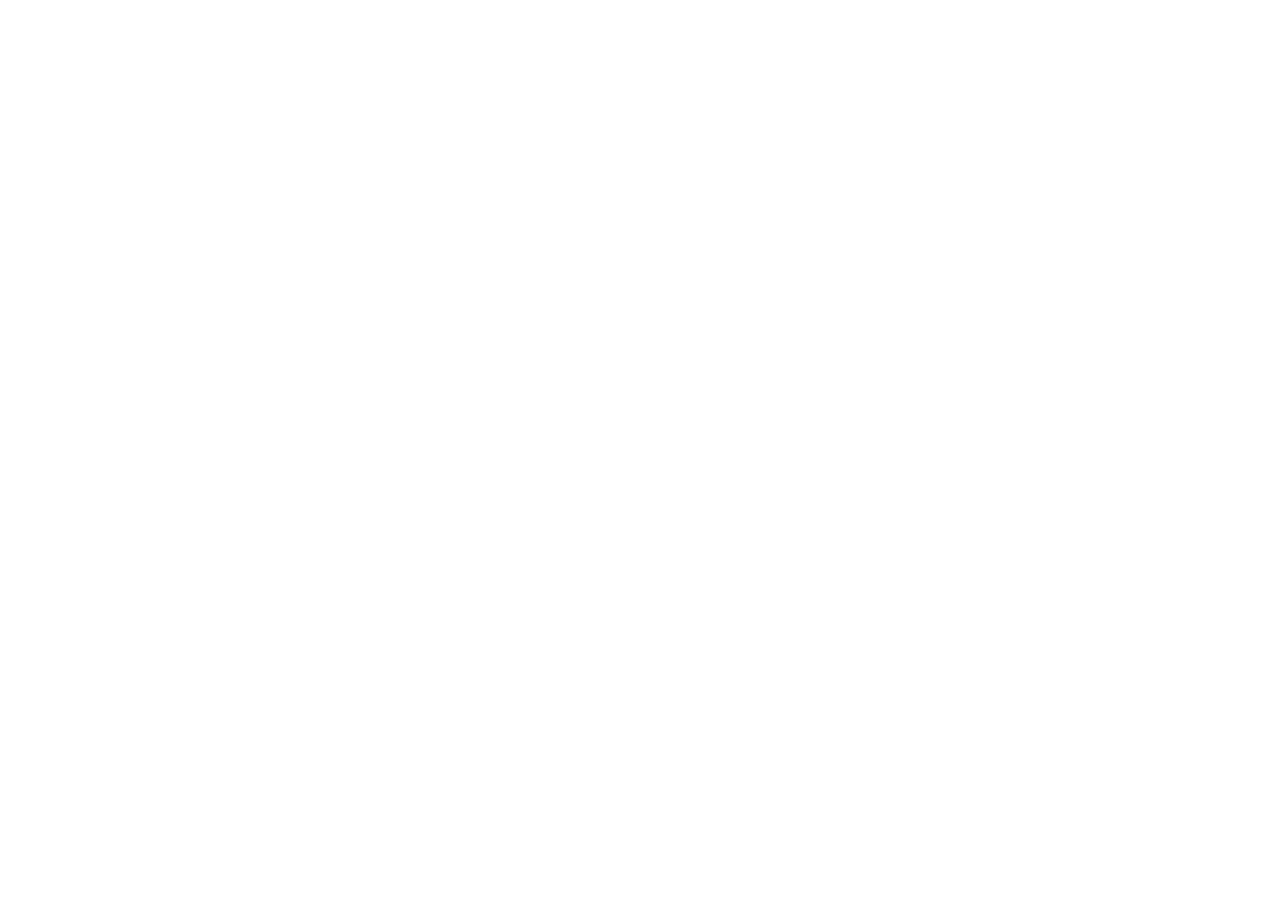
==== index.html @ dfcfc95d "Novo Projeto" ====
<!DOCTYPE html>
<html lang="en">
<head>
    <meta charset="UTF-8">
    <meta name="viewport" content="width=device-width, initial-scale=1.0">
    <title>LIVING AROUND</title>
</head>
<body>
    
</body>
</html>
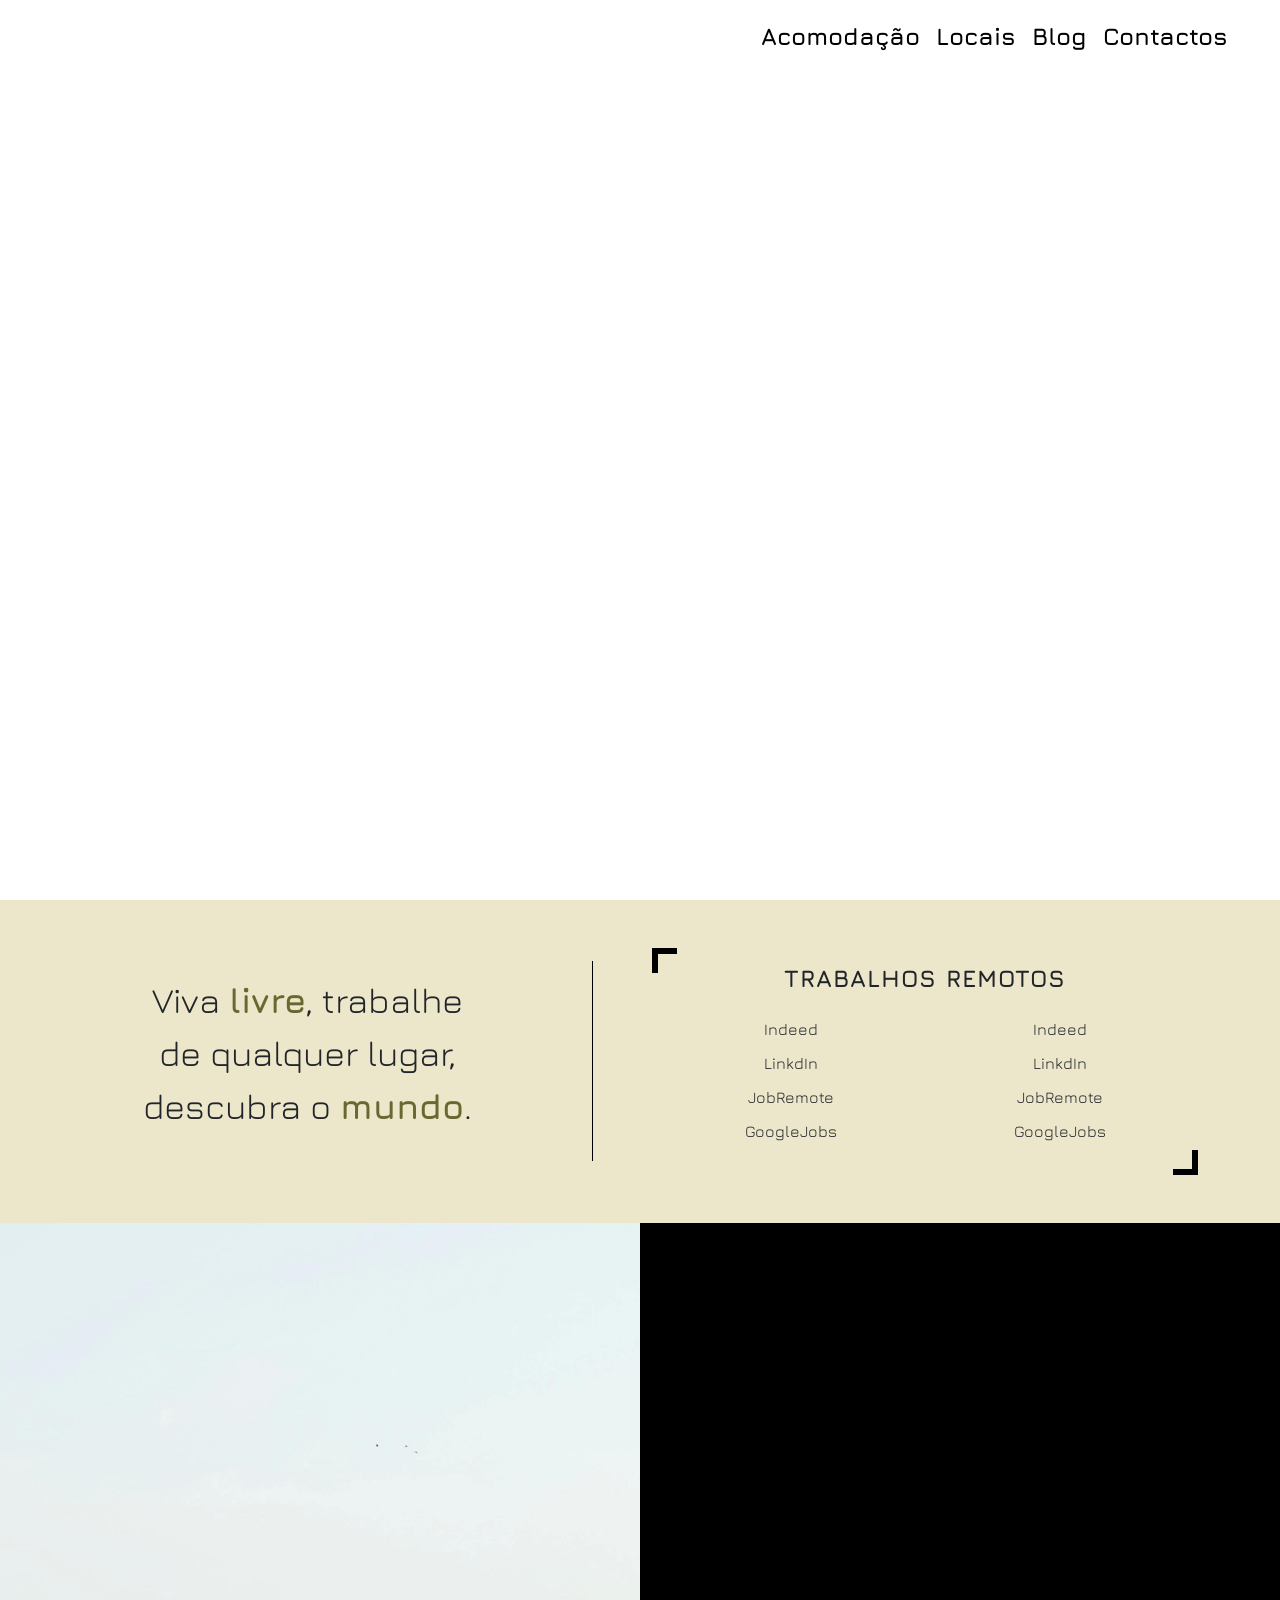
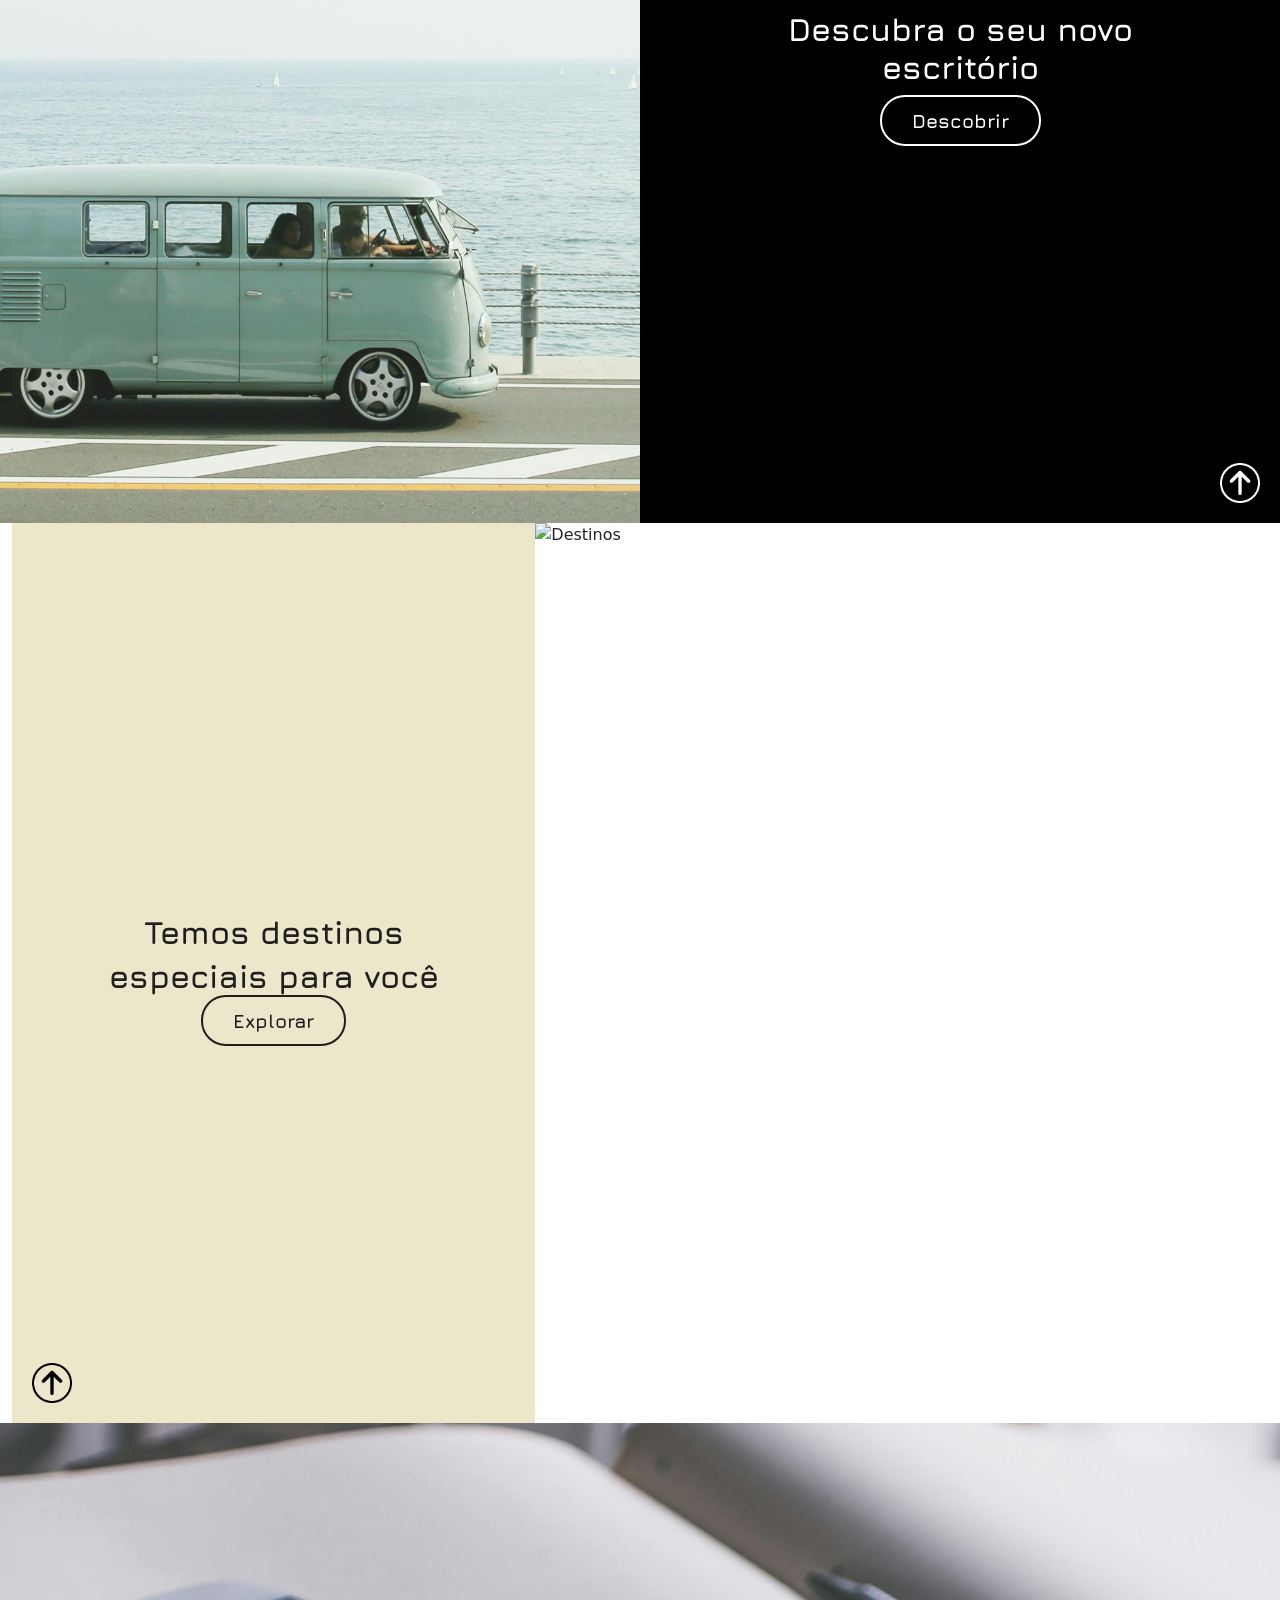
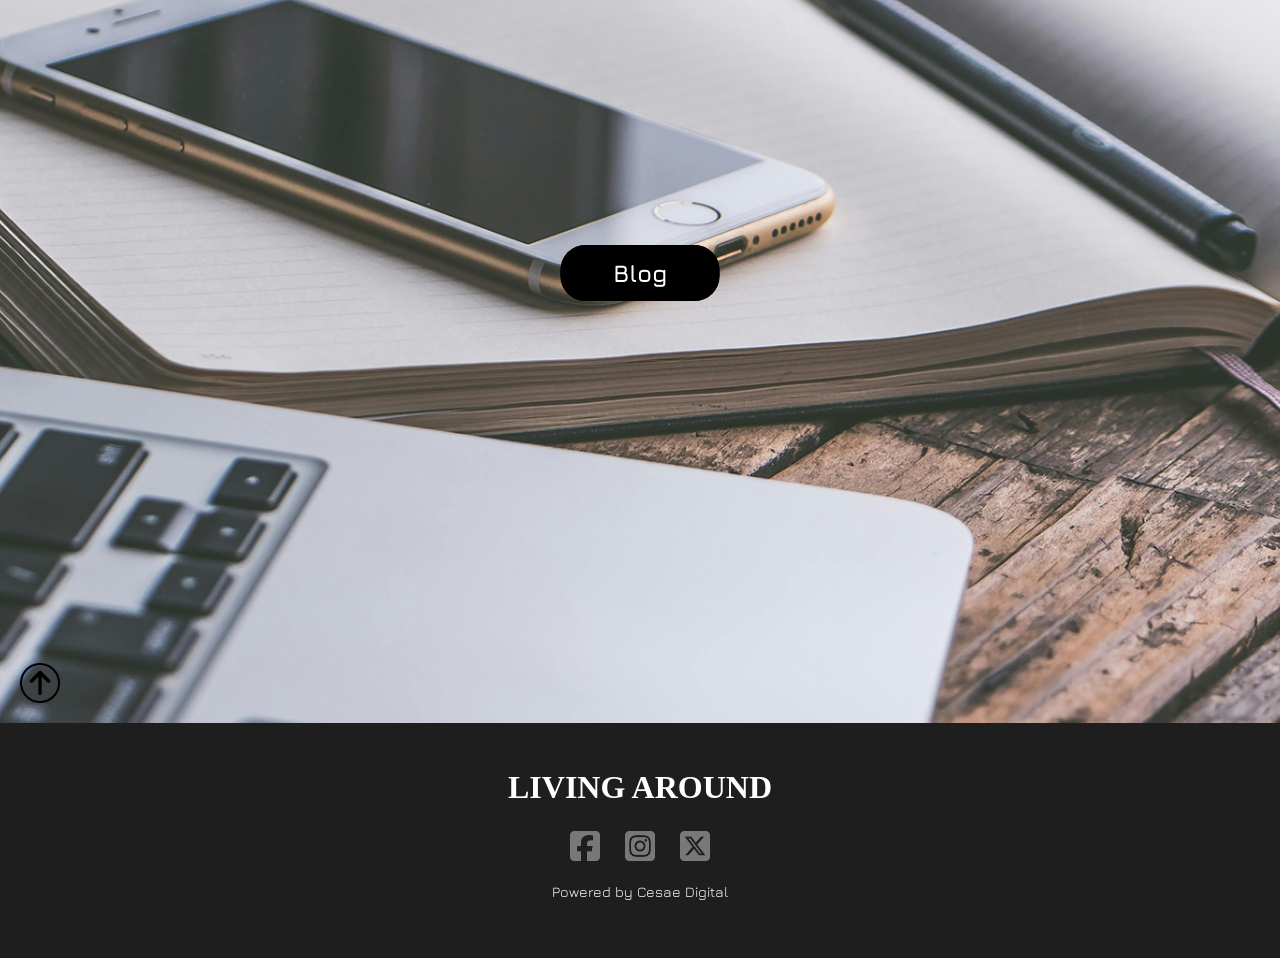
==== commit 5d9edd07: "update" ====
--- a/index.html
+++ b/index.html
@@ -1,11 +1,199 @@
 <!DOCTYPE html>
-<html lang="en">
+<html lang="pt">
 <head>
-    <meta charset="UTF-8">
-    <meta name="viewport" content="width=device-width, initial-scale=1.0">
-    <title>LIVING AROUND</title>
+  <meta charset="UTF-8">
+  <meta name="viewport" content="width=device-width, initial-scale=1">
+  <title>LIVING AROUND</title>
+
+  <!-- Bootstrap -->
+  <link href="https://cdn.jsdelivr.net/npm/bootstrap@5.3.0/dist/css/bootstrap.min.css" rel="stylesheet">
+
+  <!-- Google Fonts -->
+  <link href="https://fonts.googleapis.com/css2?family=Jura:wght@300;400;700&display=swap" rel="stylesheet">
+
+  <!-- CSS personalizado -->
+  <link rel="stylesheet" href="css/styles.css">
 </head>
 <body>
-    
+    <body id="topo"></body>
+    <header class="main-header">
+        <div class="banner">
+          <!-- Navbar no canto superior direito -->
+          <nav class="navbar navbar-expand-lg navbar-light">
+            <div class="container-fluid">
+              <a class="navbar-brand" href="#"></a>
+              <button class="navbar-toggler" type="button" data-bs-toggle="collapse" data-bs-target="#navbarNav">
+                <span class="navbar-toggler-icon"></span>
+              </button>
+              <div class="collapse navbar-collapse justify-content-end" id="navbarNav">
+                <ul class="navbar-nav">
+                  <li class="nav-item"><a class="nav-link" href="#">Acomodação</a></li>
+                  <li class="nav-item"><a class="nav-link" href="#">Locais</a></li>
+                  <li class="nav-item"><a class="nav-link" href="#">Blog</a></li>
+                  <li class="nav-item"><a class="nav-link" href="#">Contactos</a></li>
+                </ul>
+              </div>
+            </div>
+          </nav>
+      
+            <!-- Título central -->
+            <div class="conteudo-banner">
+                <h1>LIVING AROUND</h1>
+            </div>
+        </div>
+    </header>
+
+    <!-- Trabalhos Remotos -->
+
+    <section class="secao-trabalhos py-5">
+        <div class="container">
+          <div class="row align-items-center justify-content-center">
+      
+            <!-- Lado esquerdo -->
+            <div class="col-lg-5 mb-4 mb-lg-0 text-center mx-auto">
+              <p class="texto-esquerda">
+                Viva <span class="destaque">livre</span>, trabalhe<br>
+                de qualquer lugar,<br>
+                descubra o <span class="destaque">mundo</span>.
+              </p>
+      
+              <!-- Linha horizontal visível apenas em mobile -->
+              <div class="linha-horizontal d-lg-none"></div>
+            </div>
+      
+            <!-- Linha vertical (só em desktop) -->
+            <div class="col-lg-1 d-none d-lg-flex justify-content-center">
+              <div class="linha-vertical"></div>
+            </div>
+      
+            <!-- Lado direito: conteúdo -->
+            <div class="col-lg-6">
+              <div class="bloco-trabalhos position-relative p-3">
+                <div class="canto-topo-esquerdo"></div>
+                <div class="canto-inferior-direito"></div>
+      
+                <h2 class="titulo-direita text-center mb-4">TRABALHOS REMOTOS</h2>
+      
+                <div class="row">
+                  <div class="col-6">
+                    <ul class="lista-trabalhos list-unstyled text-center">
+                      <li>Indeed</li>
+                      <li>LinkdIn</li>
+                      <li>JobRemote</li>
+                      <li>GoogleJobs</li>
+                    </ul>
+                  </div>
+                  <div class="col-6">
+                    <ul class="lista-trabalhos list-unstyled text-center">
+                      <li>Indeed</li>
+                      <li>LinkdIn</li>
+                      <li>JobRemote</li>
+                      <li>GoogleJobs</li>
+                    </ul>
+                  </div>
+                </div>
+              </div>
+            </div>
+      
+          </div>
+        </div>
+    </section>
+
+    <!--  NOVO ESCRITÓRIO -->
+    <section class="secao-escritorio">
+        <div class="container-fluid px-0">
+          <div class="row g-0 d-flex flex-column-reverse flex-lg-row">
+            <!-- Imagem -->
+            <div class="col-12 col-lg-6 p-0">
+              <div class="escritorio-img">
+                <img src="imagens/combi-azul-praia.png" alt="Combi Azul" class="img-fluid">
+              </div>
+            </div>
+      
+            <!-- Conteúdo -->
+            <div class="col-12 col-lg-6 p-0 position-relative">
+              <div class="escritorio-conteudo text-white text-center">
+                <div>
+                  <h2 class="titulo-escritorio">Descubra o seu novo<br>escritório</h2>
+                  <a href="#topo" class="btn-descobrir mt-3">Descobrir</a>
+                </div>
+              </div>
+      
+              <!-- Seta no canto inferior direito -->
+              <a href="#topo" class="seta-topo" aria-label="Voltar ao topo">
+                <img src="imagens/Arrow-Up-White.png" alt="Seta voltar ao topo">
+              </a>
+            </div>
+          </div>
+        </div>
+    </section>
+  
+  <!-- DESTINOS ESPECIAIS -->
+  <section class="secao-destinos-invertida">
+    <div class="container-fluid">
+      <!-- Força o comportamento em mobile -->
+      <div class="row g-0 d-flex flex-column-reverse flex-md-row">
+  
+        <!-- TEXTO/BOTÃO: col-12 no mobile, col-md-5 no desktop -->
+        <div class="col-12 col-md-5 fundo-amarelo d-flex align-items-center justify-content-center position-relative">
+          <div class="conteudo-destinos text-center px-4">
+            <h2 class="titulo-destinos">Temos destinos <br> especiais para você</h2>
+            <a href="#destinos" class="btn-explorar mt-4">Explorar</a>
+          </div>
+  
+          <!-- Seta preta -->
+          <a href="#topo" class="seta-topo-preta" aria-label="Voltar ao topo">
+            <img src="imagens/Arrow-Up-Black.png" alt="Seta voltar ao topo">
+          </a>
+        </div>
+  
+        <!-- IMAGEM: col-12 em mobile, col-md-7 em desktop -->
+        <div class="col-12 col-md-7 destino-img">
+          <img src="imagens/estrada-floresta.png" alt="Destinos" class="img-fluid w-100">
+        </div>
+  
+      </div>
+    </div>
+  </section>
+
+  <!-- Secção do blog -->
+  <section class="secao-blog-imagem position-relative">
+    <!-- Imagem como fundo -->
+    <img src="imagens/contactos.png" alt="Imagem de contacto" class="img-fundo w-100 h-100">
+  
+    <!-- Conteúdo centralizado -->
+    <div class="conteudo-central text-center">
+      <a href="#blog" class="btn-blog">Blog</a>
+    </div>
+  
+    <!-- Seta preta -->
+    <a href="#topo" class="seta-topo-preta" aria-label="Voltar ao topo">
+      <img src="imagens/Arrow-Up-Black.png" alt="Seta voltar ao topo">
+    </a>
+  </section>
+
+  <footer class="footer-site text-center">
+    <div class="container">
+      <p class="footer-titulo">LIVING AROUND</p>
+  
+      <!-- Ícones sociais -->
+      <div class="footer-icones my-3">
+        <a href="#" target="_blank">
+          <img src="imagens/facebook.png" alt="Facebook">
+        </a>
+        <a href="#" target="_blank">
+          <img src="imagens/instagram.png" alt="Instagram">
+        </a>
+        <a href="#" target="_blank">
+          <img src="imagens/x.png" alt="X (Twitter)">
+        </a>
+      </div>
+  
+      <p class="footer-creditos">Powered by Cesae Digital</p>
+    </div>
+  </footer>
+
+    <!-- Bootstrap JS -->
+    <script src="https://cdn.jsdelivr.net/npm/bootstrap@5.3.0/dist/js/bootstrap.bundle.min.js"></script>
 </body>
 </html>
--- a/css/styles.css
+++ b/css/styles.css
@@ -0,0 +1,570 @@
+html, body {
+    margin: 0;
+    padding: 0;
+    overflow-x: hidden;
+  }
+  
+  *, *::before, *::after {
+    box-sizing: border-box;
+  }
+
+.main-header {
+    position: relative;
+  }
+  
+.banner {
+background-image: url('../imagens/principal.png');
+background-size: cover;
+background-position: center center;
+height: 100vh;
+width: 100%;
+position: relative;
+display: flex;
+align-items: center;
+justify-content: center;
+text-align: center;
+padding: 0;
+overflow: hidden;
+}
+
+/* Conteúdo do título */
+.conteudo-banner {
+position: absolute;
+top: 40%;
+left: 50%;
+transform: translate(-50%, -40%);
+width: 100%;
+z-index: 10;
+text-align: center;
+}
+
+.conteudo-banner h1 {
+font-family: 'Josefin Slab', serif;
+font-size: 85px;
+font-weight: 300;
+color: #ffffff;
+margin: 0;
+line-height: 1;
+letter-spacing: 0;
+}
+
+/* Navbar */
+.navbar {
+position: absolute;
+top: 10px;
+left: 0;
+right: 0;
+width: 100%;
+background: transparent;
+z-index: 20;
+padding: 0 2rem;
+}
+
+.navbar-nav .nav-link {
+font-family: 'Jura', sans-serif;
+font-weight: 700;
+font-size: 1.5rem;
+color: #000 !important;
+padding: 8px 12px;
+}
+
+@media (min-width: 993px) {
+    .navbar-nav .nav-link {
+      padding: 8px 24px; /* aumenta o espaçamento lateral */
+    }
+  }
+
+/* RESPONSIVO */
+@media (max-width: 992px) {
+.banner {
+    height: 80vh;
+    background-position: top;
+}
+
+.conteudo-banner h1 {
+    font-size: clamp(2rem, 8vw, 4rem);
+}
+
+.navbar-nav .nav-link {
+    font-size: 1rem;
+}
+}
+
+@media (max-width: 576px) {
+.banner {
+    height: 70vh;
+    padding: 0 10px;
+    background-position: top;
+}
+
+.conteudo-banner h1 {
+    font-size: clamp(1.8rem, 10vw, 3rem);
+}
+
+.navbar-nav .nav-link {
+    font-size: 0.9rem;
+}
+}
+  
+
+/* Secção Trabalhos Remotos */
+.secao-trabalhos {
+    background-color: rgba(180, 155, 44, 0.25);
+  }
+
+.texto-esquerda {
+font-family: 'Jura', sans-serif;
+font-weight: 400;
+font-size: 2.2rem;
+line-height: 1.5;
+}
+
+.destaque {
+color: #686931;
+font-weight: 700;
+}
+
+.linha-vertical {
+border-left: 1px solid #000;
+height: 200px;
+}
+
+.linha-horizontal {
+    width: 60%;
+    height: 3px;
+    background-color: #000;
+    margin: 20px auto;
+    display: none;
+  }
+
+/* Caixa com moldura e cantinhos */
+.caixa-trabalhos {
+background-color: #fff;
+border-radius: 8px;
+position: relative;
+box-shadow: inset 0 0 0 2px #000;
+max-width: 500px;
+}
+
+.canto-topo-esquerdo {
+position: absolute;
+top: 0;
+left: 0;
+width: 25px;
+height: 25px;
+border-top: 6px solid #000;
+border-left: 6px solid #000;
+}
+
+.canto-inferior-direito {
+position: absolute;
+bottom: 0;
+right: 0;
+width: 25px;
+height: 25px;
+border-bottom: 6px solid #000;
+border-right: 6px solid #000;
+}
+
+.titulo-direita {
+font-family: 'Jura', sans-serif;
+font-weight: 700;
+font-size: 24px;
+letter-spacing: 1px;
+}
+
+.lista-trabalhos li {
+font-family: 'Jura', sans-serif;
+font-size: 16px;
+margin-bottom: 10px;
+}
+
+/* Responsivo */
+@media (max-width: 768px) {
+.texto-esquerda {
+    font-size: 1.6rem;
+    text-align: center;
+}
+
+.linha-vertical {
+    display: none;
+}
+
+.lista-trabalhos li {
+    font-size: 15px;
+}
+}
+
+.linha-horizontal {
+width: 60%;
+height: 1px;
+background-color: #000;
+margin: 20px auto;
+display: none;
+}
+
+@media (max-width: 768px) {
+.linha-horizontal {
+    display: block;
+}
+
+.linha-vertical {
+    display: none;
+}
+}
+
+@media (min-width: 769px) and (max-width: 991px) {
+.secao-trabalhos .col-lg-5 {
+    margin: 0 auto;
+    text-align: center;
+}
+
+.texto-esquerda {
+    text-align: center;
+}
+}
+
+@media (min-width: 769px) and (max-width: 991px) {
+.linha-vertical {
+    display: none;
+}
+
+.linha-horizontal {
+    display: block;
+    margin: 20px auto;
+}
+}
+
+/* === SECÇÃO NOVO ESCRITÓRIO === */
+
+.secao-escritorio {
+    width: 100%;
+    overflow: hidden;
+  }
+  
+  /* Layout base das colunas */
+  .escritorio-img,
+  .escritorio-conteudo {
+    padding: 0;
+    margin: 0;
+  }
+  
+  /* Forçar altura igual em desktop */
+  @media (min-width: 992px) {
+    .escritorio-img,
+    .escritorio-conteudo {
+      height: 100vh;
+    }
+  }
+  
+  /* Imagem */
+  .escritorio-img {
+    width: 100%;
+    height: 100%;
+  }
+  
+  .escritorio-img img {
+    width: 100%;
+    height: 100%;
+    object-fit: cover;
+    display: block;
+  }
+  
+  /* Bloco de conteúdo */
+  .escritorio-conteudo {
+    background-color: #000;
+    display: flex;
+    align-items: center;
+    justify-content: center;
+    position: relative;
+    padding: 60px 20px;
+    color: #fff;
+    width: 100%;
+  }
+  
+  /* Título */
+  .titulo-escritorio {
+    font-family: 'Jura', sans-serif;
+    font-weight: 700;
+    font-size: 2rem;
+    margin-bottom: 20px;
+  }
+  
+  /* Botão */
+  .btn-descobrir {
+    font-family: 'Jura', sans-serif;
+    font-weight: 700;
+    font-size: 1.2rem;
+    padding: 12px 30px;
+    border: 2px solid #fff;
+    color: #fff;
+    background-color: transparent;
+    border-radius: 25px;
+    text-decoration: none;
+    transition: all 0.3s ease;
+  }
+  
+  .btn-descobrir:hover {
+    background-color: #fff;
+    color: #000;
+  }
+  
+  /* Seta fixa no canto inferior direito */
+  .seta-topo {
+    position: absolute;
+    bottom: 20px;
+    right: 20px;
+    z-index: 10;
+  }
+  
+  .seta-topo img {
+    width: 40px;
+    height: auto;
+    transition: opacity 0.3s ease;
+  }
+  
+  .seta-topo:hover img {
+    opacity: 0.7;
+  }
+  
+  /* === RESPONSIVO === */
+  @media (max-width: 991.98px) {
+    .escritorio-img {
+      height: 50vh;
+    }
+  
+    .escritorio-conteudo {
+      height: auto;
+      padding: 40px 20px;
+    }
+  
+    .titulo-escritorio {
+      font-size: 1.5rem;
+    }
+  
+    .btn-descobrir {
+      font-size: 1rem;
+      padding: 10px 25px;
+    }
+  
+    .seta-topo img {
+      width: 30px;
+    }
+  }
+  
+
+  
+  /* === SECÇÃO DESTINOS === */
+  
+  .secao-destinos-invertida {
+    width: 100vw;
+    min-height: 100vh;
+    overflow: hidden;
+  }
+  
+  .secao-destinos-invertida .row,
+  .secao-destinos-invertida .col-md-5,
+  .secao-destinos-invertida .col-md-7 {
+    margin: 0 !important;
+    padding: 0 !important;
+  }
+  
+  .fundo-amarelo {
+    background-color: rgba(180, 155, 44, 0.25);
+    height: 100vh;
+  }
+  
+  .conteudo-destinos {
+    padding: 40px 20px;
+  }
+  
+  .titulo-destinos {
+    font-family: 'Jura', sans-serif;
+    font-weight: 700;
+    font-size: 2rem;
+    line-height: 1.4;
+    color: #1e1e1e;
+  }
+  
+  .btn-explorar {
+    font-family: 'Jura', sans-serif;
+    font-weight: 700;
+    font-size: 1.2rem;
+    padding: 12px 30px;
+    background-color: transparent;
+    border: 2px solid #1e1e1e;
+    color: #1e1e1e;
+    border-radius: 25px;
+    text-decoration: none;
+    transition: all 0.3s ease;
+  }
+  
+  .btn-explorar:hover {
+    background-color: #1e1e1e;
+    color: #fff;
+  }
+  
+  .destino-img img {
+    height: 100vh;
+    width: 100%;
+    object-fit: cover;
+    display: block;
+  }
+  
+  .seta-topo-preta {
+    position: absolute;
+    bottom: 20px;
+    left: 20px;
+    width: 40px;
+    height: auto;
+    transition: opacity 0.3s ease;
+    z-index: 5;
+  }
+  
+  .seta-topo-preta img {
+    width: 100%;
+    height: auto;
+  }
+  
+  .seta-topo-preta:hover {
+    opacity: 0.7;
+  }
+  
+  @media (max-width: 768px) {
+    .fundo-amarelo {
+      height: auto;
+      padding: 50px 20px;
+    }
+  
+    .destino-img img {
+      height: auto; /* em vez de 50vh */
+      width: 100%;
+    }
+  
+    .titulo-destinos {
+      font-size: 1.5rem;
+    }
+  
+    .btn-explorar {
+      font-size: 1rem;
+      padding: 10px 25px;
+    }
+  
+    .seta-topo-preta {
+      width: 30px;
+      bottom: 15px;
+      left: 15px;
+    }
+  }
+
+  /* secção do blog */
+  .secao-blog-imagem {
+    width: 100vw;
+    height: 100vh;
+    overflow: hidden;
+    position: relative;
+  }
+  
+  .secao-blog-imagem .img-fundo {
+    object-fit: cover;
+    position: absolute;
+    top: 0;
+    left: 0;
+    z-index: 1;
+  }
+  
+  .conteudo-central {
+    position: absolute;
+    top: 50%;
+    left: 50%;
+    transform: translate(-50%, -50%);
+    z-index: 2;
+  }
+  
+  .btn-blog {
+    font-family: 'Jura', sans-serif;
+    font-weight: 700;
+    font-size: 1.5rem;
+    padding: 12px 50px;
+    background-color: black;
+    border: 2px solid #000000;
+    color: #ffffff;
+    border-radius: 25px;
+    text-decoration: none;
+    transition: all 0.3s ease;
+  }
+  
+  .btn-blog:hover {
+    background-color: #ffffff;
+    border: 2px solid #ffffff;
+    color: #000000;
+  }
+  
+  /* Seta preta no canto inferior direito */
+  .seta-topo-preta {
+    position: absolute;
+    bottom: 20px;
+    right: 20px;
+    width: 40px;
+    z-index: 2;
+    transition: opacity 0.3s ease;
+  }
+  
+  .seta-topo-preta img {
+    width: 100%;
+    height: auto;
+  }
+  
+  .seta-topo-preta:hover {
+    opacity: 0.7;
+  }
+  
+  /* Responsivo */
+  @media (max-width: 768px) {
+    .btn-blog {
+      font-size: 1.1rem;
+      padding: 10px 25px;
+    }
+  
+    .seta-topo-preta {
+      width: 30px;
+      bottom: 15px;
+      right: 15px;
+    }
+  }
+
+
+/* footer */
+.footer-site {
+    background-color: #1e1e1e;
+    color: #fff;
+    padding: 40px 20px;
+  }
+  
+  .footer-titulo {
+    font-family: 'Josefin Slab', serif;
+    font-size: 2rem;
+    font-weight: 700;
+    margin-bottom: 20px;
+  }
+  
+  .footer-icones a {
+    display: inline-block;
+    margin: 0 10px;
+    transition: opacity 0.3s ease;
+  }
+  
+  .footer-icones img {
+    width: 30px;
+    height: 30px;
+  }
+  
+  .footer-icones a:hover {
+    opacity: 0.7;
+  }
+  
+  .footer-creditos {
+    font-family: 'Jura', sans-serif;
+    font-size: 0.9rem;
+    margin-top: 20px;
+  }
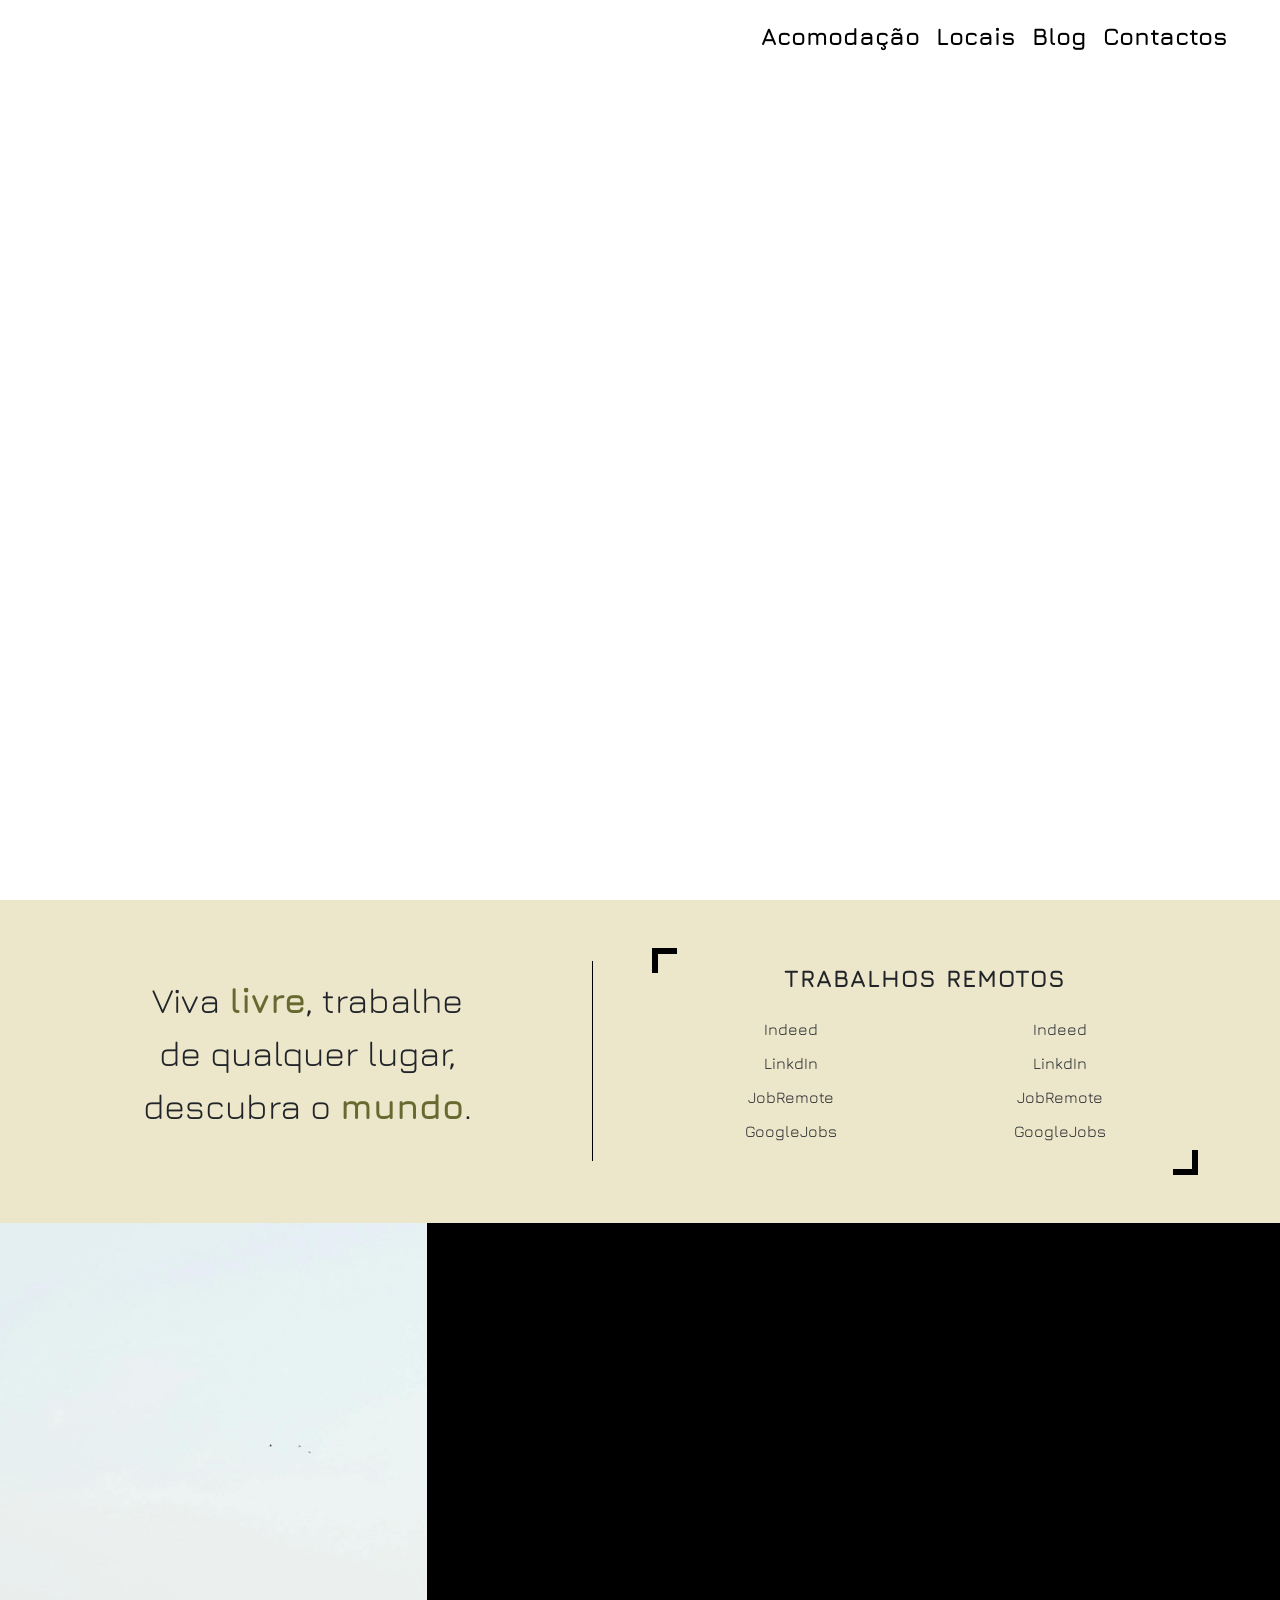
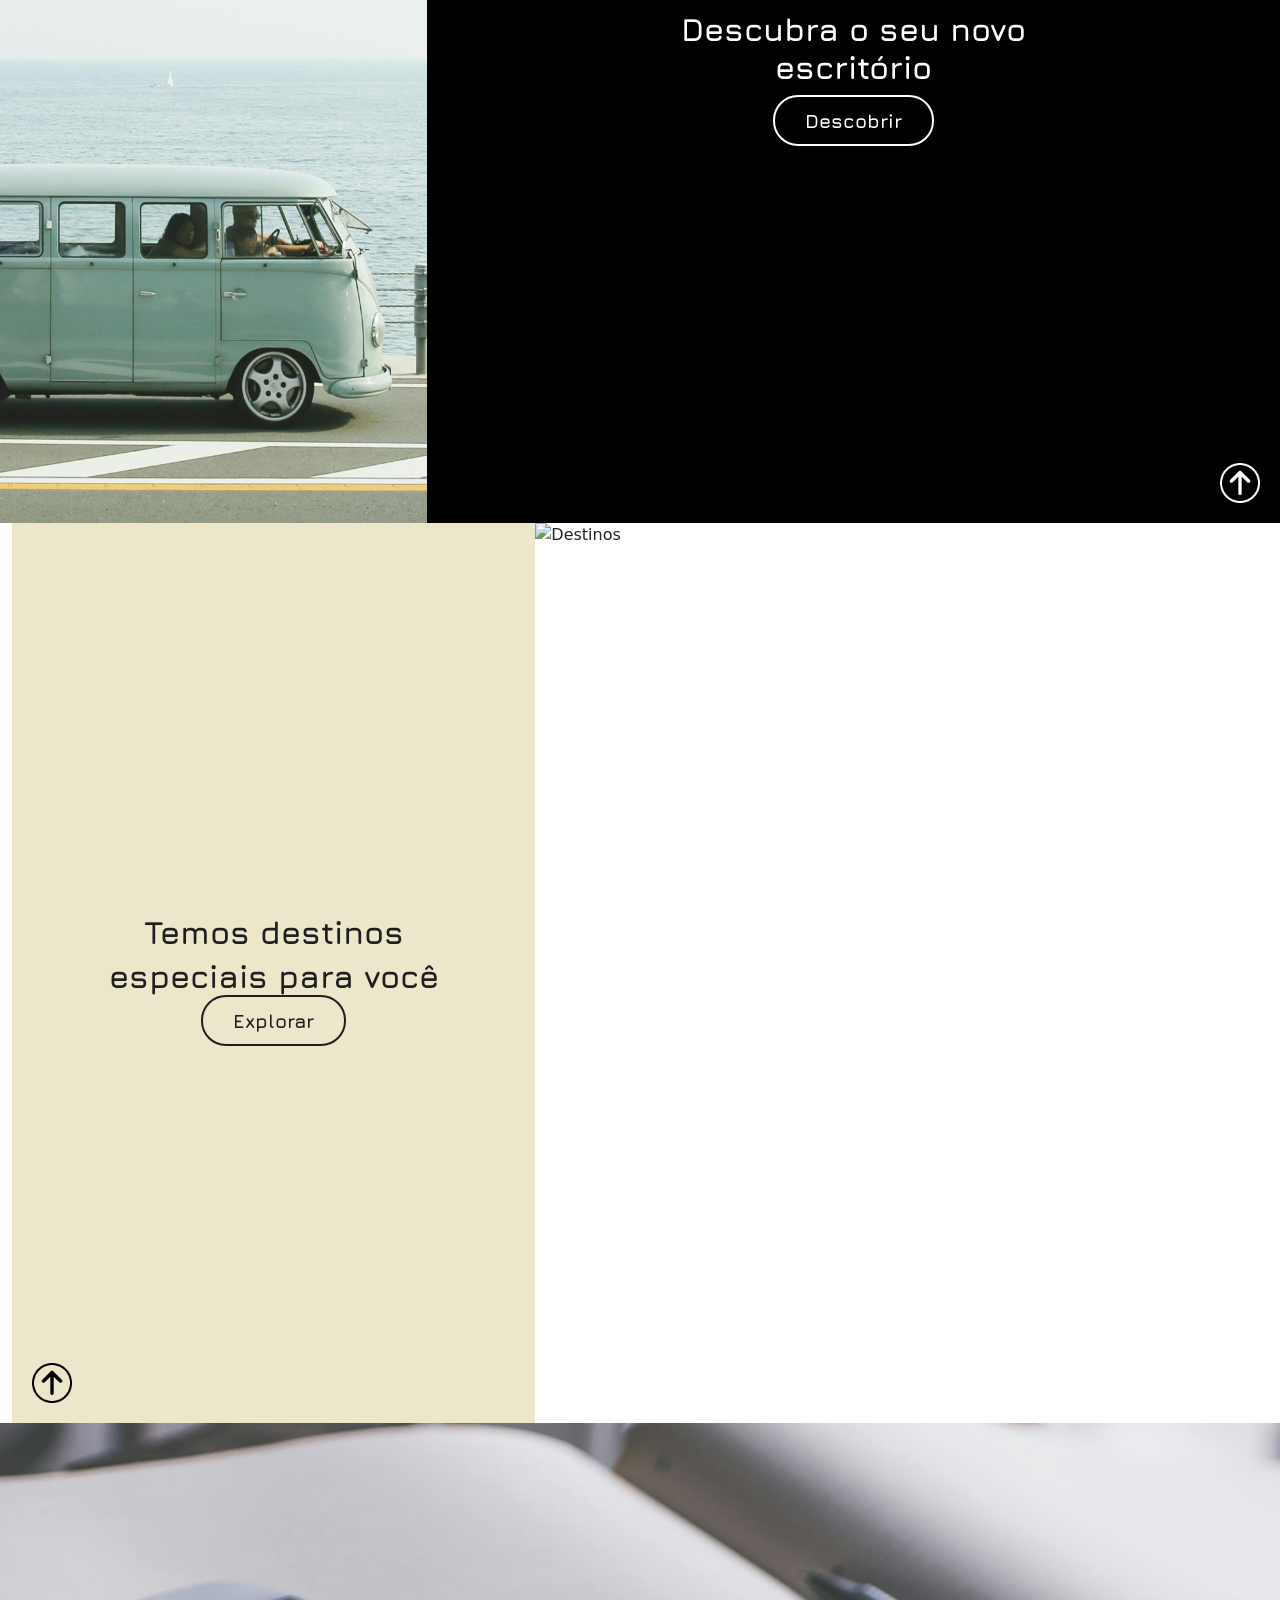
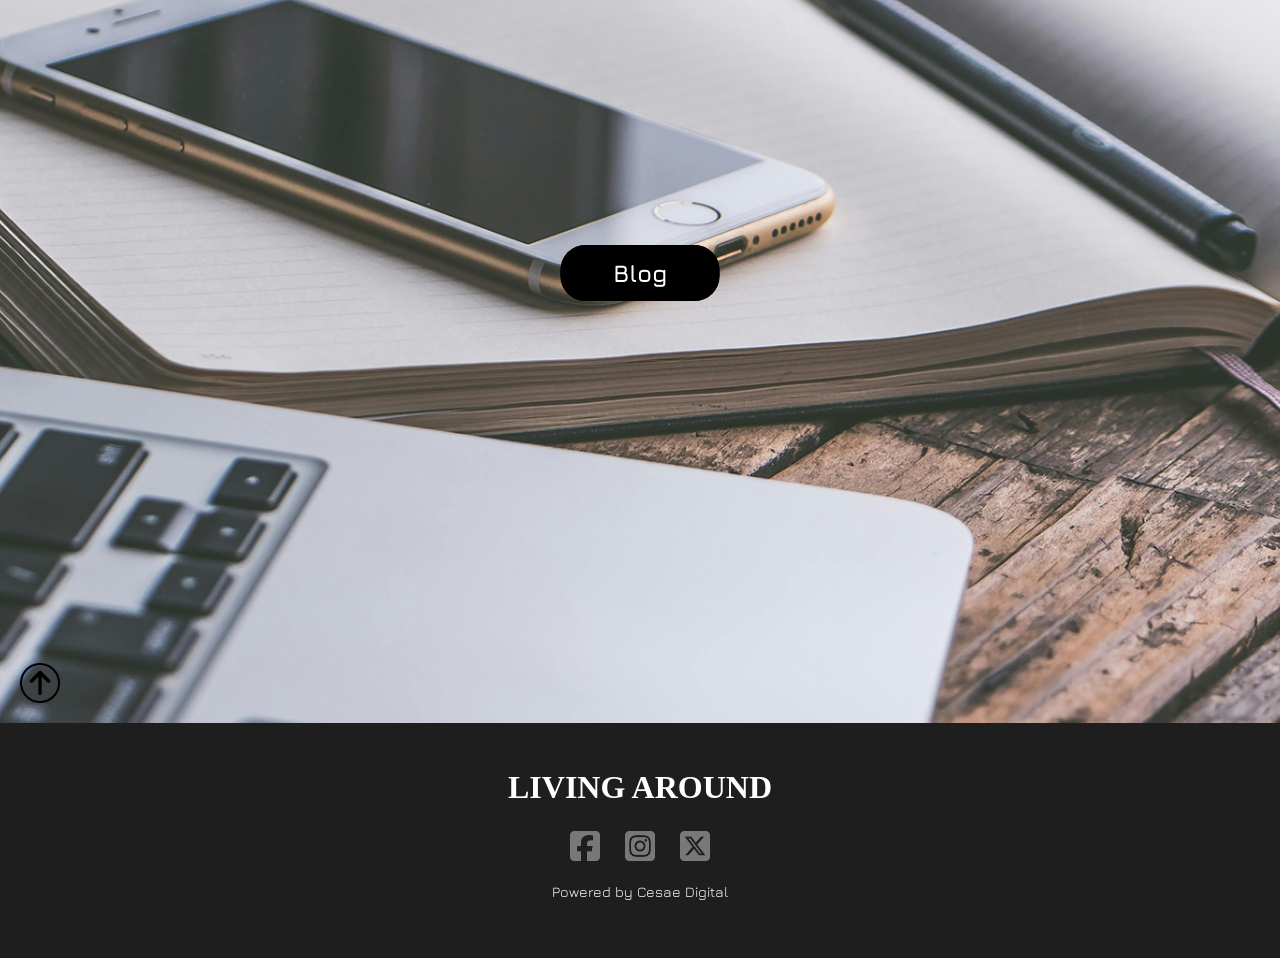
==== commit 47b4c7fd: "upgrade" ====
--- a/index.html
+++ b/index.html
@@ -104,14 +104,14 @@
         <div class="container-fluid px-0">
           <div class="row g-0 d-flex flex-column-reverse flex-lg-row">
             <!-- Imagem -->
-            <div class="col-12 col-lg-6 p-0">
+            <div class="col-12 col-lg-4 p-0">
               <div class="escritorio-img">
                 <img src="imagens/combi-azul-praia.png" alt="Combi Azul" class="img-fluid">
               </div>
             </div>
       
             <!-- Conteúdo -->
-            <div class="col-12 col-lg-6 p-0 position-relative">
+            <div class="col-12 col-lg-8 p-0 position-relative">
               <div class="escritorio-conteudo text-white text-center">
                 <div>
                   <h2 class="titulo-escritorio">Descubra o seu novo<br>escritório</h2>
--- a/css/styles.css
+++ b/css/styles.css
@@ -41,7 +41,7 @@
 .conteudo-banner h1 {
 font-family: 'Josefin Slab', serif;
 font-size: 85px;
-font-weight: 300;
+font-weight: 200;
 color: #ffffff;
 margin: 0;
 line-height: 1;
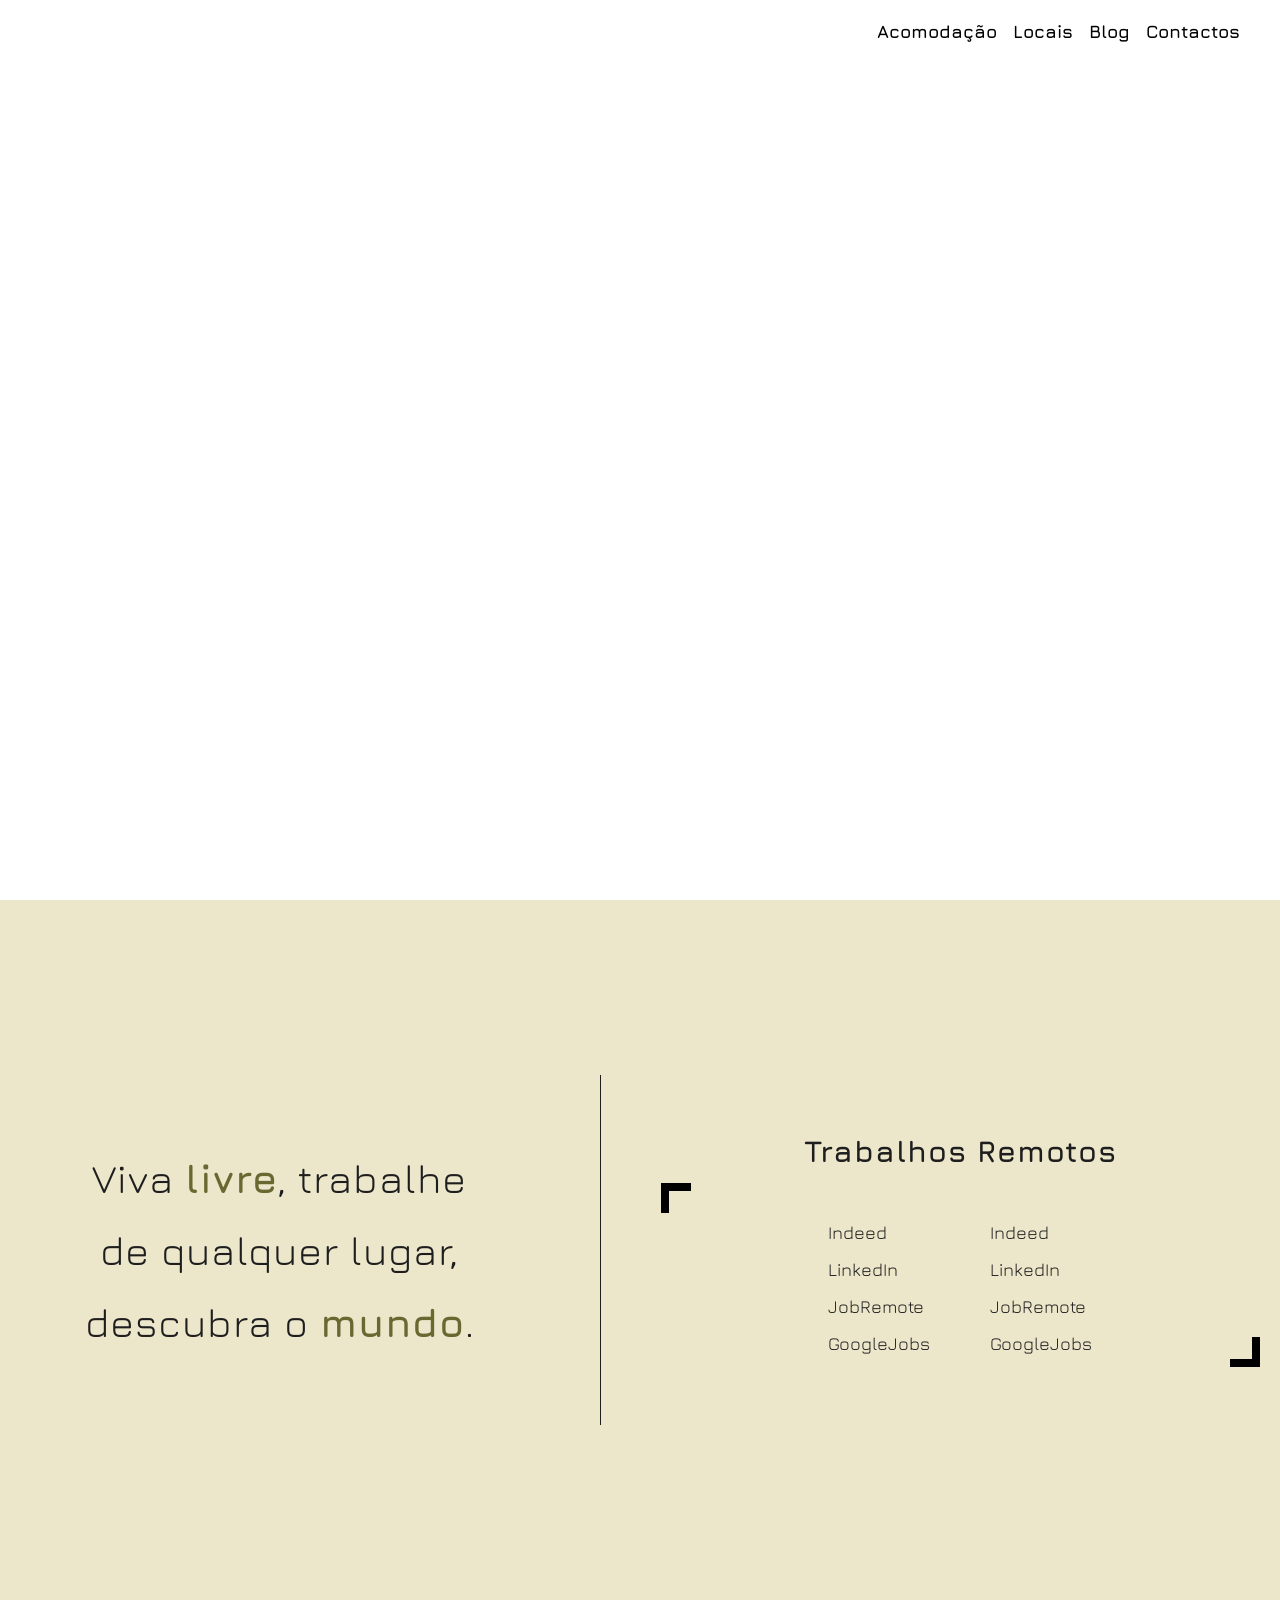
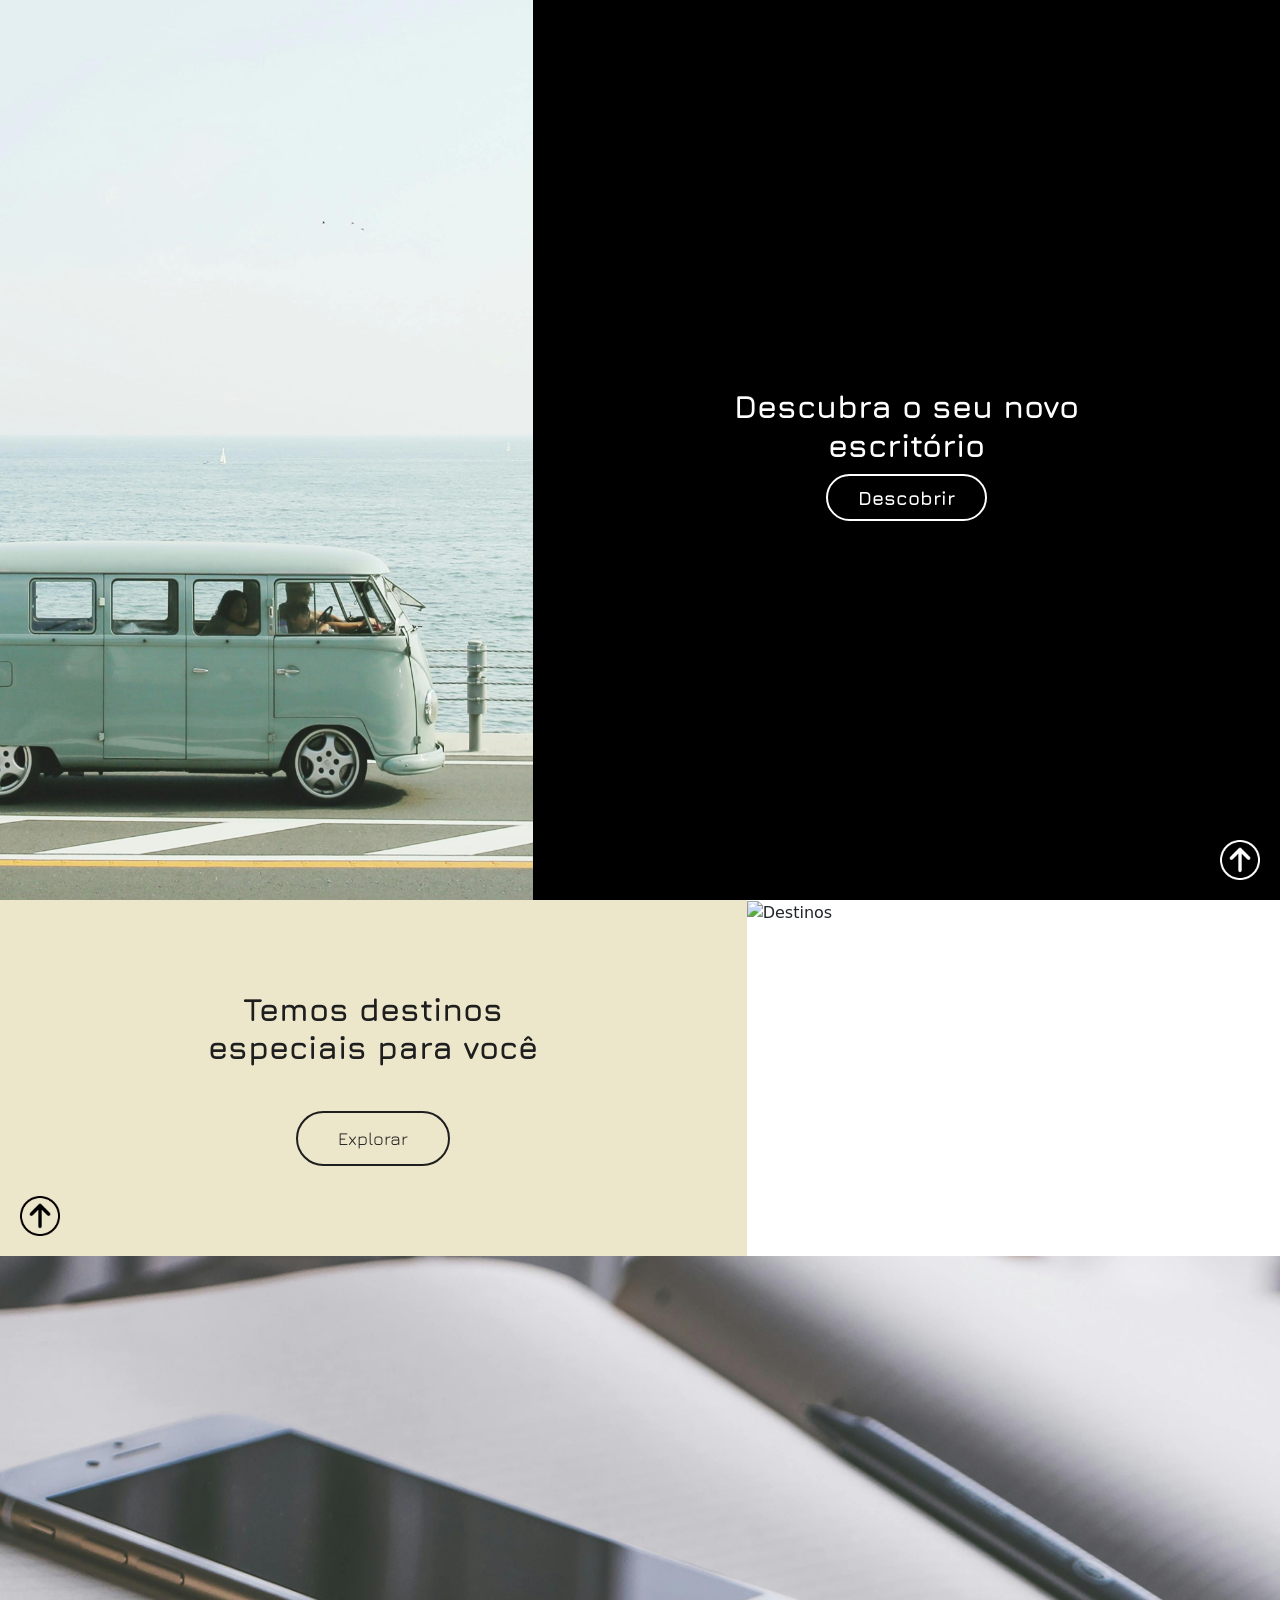
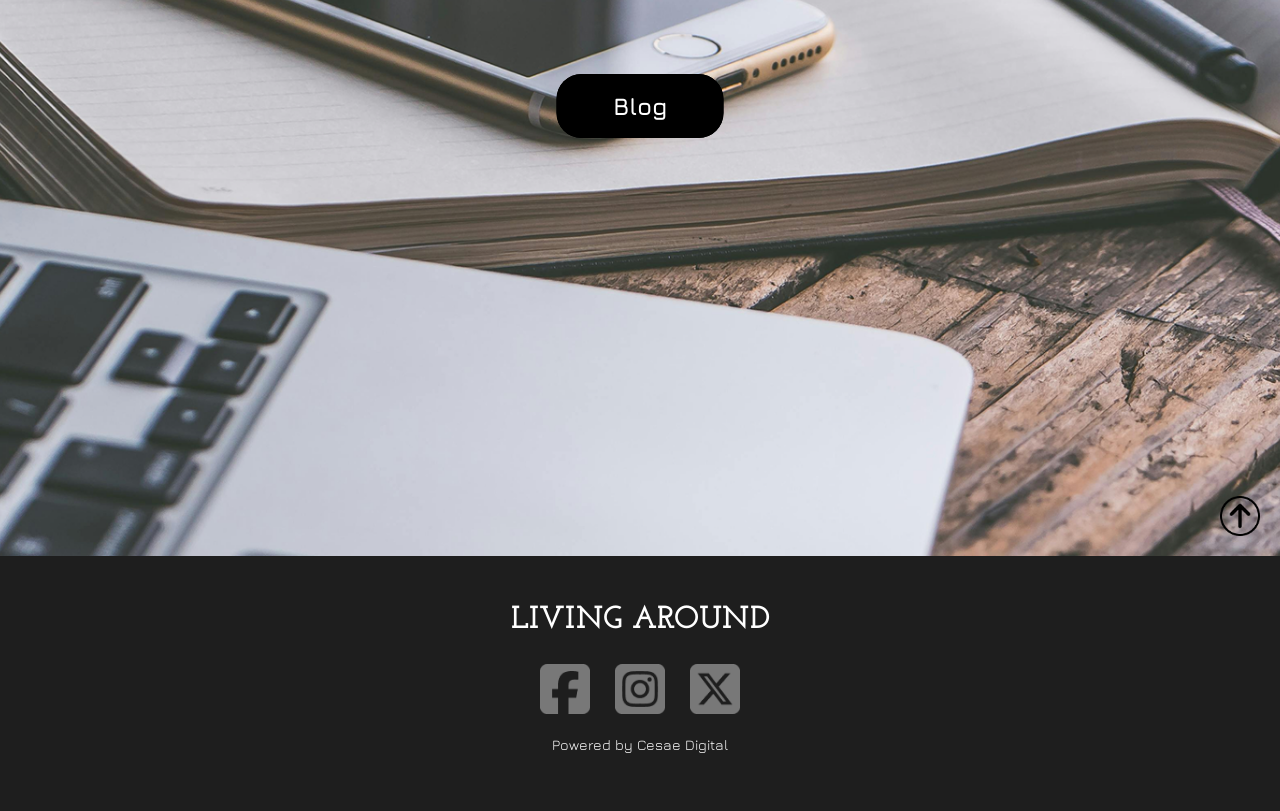
==== commit 2499da58: "big update" ====
--- a/index.html
+++ b/index.html
@@ -9,191 +9,177 @@
   <link href="https://cdn.jsdelivr.net/npm/bootstrap@5.3.0/dist/css/bootstrap.min.css" rel="stylesheet">
 
   <!-- Google Fonts -->
-  <link href="https://fonts.googleapis.com/css2?family=Jura:wght@300;400;700&display=swap" rel="stylesheet">
+  <link href="https://fonts.googleapis.com/css2?family=Jura:wght@300..700&display=swap" rel="stylesheet">
+  <link href="https://fonts.googleapis.com/css2?family=Josefin+Slab:ital,wght@0,100..700;1,100..700&display=swap" rel="stylesheet">
 
   <!-- CSS personalizado -->
   <link rel="stylesheet" href="css/styles.css">
 </head>
-<body>
-    <body id="topo"></body>
-    <header class="main-header">
-        <div class="banner">
-          <!-- Navbar no canto superior direito -->
-          <nav class="navbar navbar-expand-lg navbar-light">
-            <div class="container-fluid">
-              <a class="navbar-brand" href="#"></a>
-              <button class="navbar-toggler" type="button" data-bs-toggle="collapse" data-bs-target="#navbarNav">
-                <span class="navbar-toggler-icon"></span>
-              </button>
-              <div class="collapse navbar-collapse justify-content-end" id="navbarNav">
-                <ul class="navbar-nav">
-                  <li class="nav-item"><a class="nav-link" href="#">Acomodação</a></li>
-                  <li class="nav-item"><a class="nav-link" href="#">Locais</a></li>
-                  <li class="nav-item"><a class="nav-link" href="#">Blog</a></li>
-                  <li class="nav-item"><a class="nav-link" href="#">Contactos</a></li>
-                </ul>
-              </div>
-            </div>
-          </nav>
-      
-            <!-- Título central -->
-            <div class="conteudo-banner">
-                <h1>LIVING AROUND</h1>
-            </div>
+
+<body id="topo">
+
+  <!-- HERO SECTION -->
+  <section class="hero">
+    <nav class="navbar navbar-expand-lg navbar-light">
+      <div class="container-fluid">
+        <button class="navbar-toggler" type="button" data-bs-toggle="collapse" data-bs-target="#navbarNav">
+          <span class="navbar-toggler-icon"></span>
+        </button>
+        <div class="collapse navbar-collapse justify-content-end" id="navbarNav">
+          <ul class="navbar-nav">
+            <li class="nav-item"><a class="nav-link" href="#acomodacao">Acomodação</a></li>
+            <li class="nav-item"><a class="nav-link" href="#destinos">Locais</a></li>
+            <li class="nav-item"><a class="nav-link" href="#blog">Blog</a></li>
+            <li class="nav-item"><a class="nav-link" href="paginas/contactos.html">Contactos</a></li>
+          </ul>
         </div>
-    </header>
+      </div>
+    </nav>
 
-    <!-- Trabalhos Remotos -->
+    <div class="hero-content">
+      <h1>LIVING AROUND</h1>
+    </div>
+  </section>
 
-    <section class="secao-trabalhos py-5">
-        <div class="container">
-          <div class="row align-items-center justify-content-center">
-      
-            <!-- Lado esquerdo -->
-            <div class="col-lg-5 mb-4 mb-lg-0 text-center mx-auto">
-              <p class="texto-esquerda">
-                Viva <span class="destaque">livre</span>, trabalhe<br>
-                de qualquer lugar,<br>
-                descubra o <span class="destaque">mundo</span>.
-              </p>
-      
-              <!-- Linha horizontal visível apenas em mobile -->
-              <div class="linha-horizontal d-lg-none"></div>
-            </div>
-      
-            <!-- Linha vertical (só em desktop) -->
-            <div class="col-lg-1 d-none d-lg-flex justify-content-center">
-              <div class="linha-vertical"></div>
-            </div>
-      
-            <!-- Lado direito: conteúdo -->
-            <div class="col-lg-6">
-              <div class="bloco-trabalhos position-relative p-3">
-                <div class="canto-topo-esquerdo"></div>
-                <div class="canto-inferior-direito"></div>
-      
-                <h2 class="titulo-direita text-center mb-4">TRABALHOS REMOTOS</h2>
-      
-                <div class="row">
-                  <div class="col-6">
-                    <ul class="lista-trabalhos list-unstyled text-center">
-                      <li>Indeed</li>
-                      <li>LinkdIn</li>
-                      <li>JobRemote</li>
-                      <li>GoogleJobs</li>
-                    </ul>
-                  </div>
-                  <div class="col-6">
-                    <ul class="lista-trabalhos list-unstyled text-center">
-                      <li>Indeed</li>
-                      <li>LinkdIn</li>
-                      <li>JobRemote</li>
-                      <li>GoogleJobs</li>
-                    </ul>
-                  </div>
-                </div>
-              </div>
-            </div>
-      
-          </div>
+  <!-- Secção Trabalhos Remotos -->
+  <section class="secao-trabalhos">
+    <div class="container-trabalhos">
+      <div class="texto-trabalhos">
+        <p>Viva <span class="destaque">livre</span>,
+        trabalhe <br> de qualquer lugar,<br>
+        descubra o <span class="destaque">mundo</span>.</p>
+      </div>
+
+      <div class="linha-vertical"></div>
+      <div class="linha-horizontal"></div>
+
+      <div class="trabalhos-remotos">
+        <h2 class="titulo-trabalhos">Trabalhos Remotos</h2>
+        <div class="lista-trabalhos">
+          <ul>
+            <li>Indeed</li>
+            <li>LinkedIn</li>
+            <li>JobRemote</li>
+            <li>GoogleJobs</li>
+          </ul>
+          <ul>
+            <li>Indeed</li>
+            <li>LinkedIn</li>
+            <li>JobRemote</li>
+            <li>GoogleJobs</li>
+          </ul>
         </div>
-    </section>
 
-    <!--  NOVO ESCRITÓRIO -->
-    <section class="secao-escritorio">
-        <div class="container-fluid px-0">
-          <div class="row g-0 d-flex flex-column-reverse flex-lg-row">
-            <!-- Imagem -->
-            <div class="col-12 col-lg-4 p-0">
-              <div class="escritorio-img">
-                <img src="imagens/combi-azul-praia.png" alt="Combi Azul" class="img-fluid">
-              </div>
-            </div>
-      
-            <!-- Conteúdo -->
-            <div class="col-12 col-lg-8 p-0 position-relative">
-              <div class="escritorio-conteudo text-white text-center">
-                <div>
-                  <h2 class="titulo-escritorio">Descubra o seu novo<br>escritório</h2>
-                  <a href="#topo" class="btn-descobrir mt-3">Descobrir</a>
-                </div>
-              </div>
-      
-              <!-- Seta no canto inferior direito -->
-              <a href="#topo" class="seta-topo" aria-label="Voltar ao topo">
-                <img src="imagens/Arrow-Up-White.png" alt="Seta voltar ao topo">
-              </a>
-            </div>
-          </div>
-        </div>
-    </section>
-  
-  <!-- DESTINOS ESPECIAIS -->
-  <section class="secao-destinos-invertida">
-    <div class="container-fluid">
-      <!-- Força o comportamento em mobile -->
-      <div class="row g-0 d-flex flex-column-reverse flex-md-row">
-  
-        <!-- TEXTO/BOTÃO: col-12 no mobile, col-md-5 no desktop -->
-        <div class="col-12 col-md-5 fundo-amarelo d-flex align-items-center justify-content-center position-relative">
-          <div class="conteudo-destinos text-center px-4">
-            <h2 class="titulo-destinos">Temos destinos <br> especiais para você</h2>
-            <a href="#destinos" class="btn-explorar mt-4">Explorar</a>
-          </div>
-  
-          <!-- Seta preta -->
-          <a href="#topo" class="seta-topo-preta" aria-label="Voltar ao topo">
-            <img src="imagens/Arrow-Up-Black.png" alt="Seta voltar ao topo">
-          </a>
-        </div>
-  
-        <!-- IMAGEM: col-12 em mobile, col-md-7 em desktop -->
-        <div class="col-12 col-md-7 destino-img">
-          <img src="imagens/estrada-floresta.png" alt="Destinos" class="img-fluid w-100">
-        </div>
-  
+        <div class="canto-topo-esquerdo"></div>
+        <div class="canto-inferior-direito"></div>
       </div>
     </div>
   </section>
 
-  <!-- Secção do blog -->
-  <section class="secao-blog-imagem position-relative">
-    <!-- Imagem como fundo -->
-    <img src="imagens/contactos.png" alt="Imagem de contacto" class="img-fundo w-100 h-100">
+
+
+  <!-- Secção Descubra o seu novo Escritório -->
+
+  <section class="secao-escritorio" id="acomodacao"">
+    <div class="container-fluid px-0">
+      <div class="row g-0 d-flex flex-column-reverse flex-lg-row">
+        <!-- Imagem -->
+        <div class="col-12 col-lg-5 p-0">
+          <div class="escritorio-img">
+            <img src="imagens/combi-azul-praia.png" alt="Combi Azul" class="img-fluid">
+          </div>
+        </div>
   
-    <!-- Conteúdo centralizado -->
-    <div class="conteudo-central text-center">
-      <a href="#blog" class="btn-blog">Blog</a>
+        <!-- Conteúdo -->
+        <div class="col-12 col-lg-7 p-0 position-relative">
+          <div class="escritorio-conteudo text-white text-center">
+            <div>
+              <h2 class="titulo-escritorio">Descubra o seu novo<br>escritório</h2>
+              <a href="paginas/acomodacao.html" class="btn-descobrir mt-3">Descobrir</a>
+            </div>
+          </div>
+  
+          <!-- Seta no canto inferior direito -->
+          <a href="#topo" class="seta-topo" aria-label="Voltar ao topo">
+            <img src="imagens/Arrow-Up-White.png" alt="Seta voltar ao topo">
+          </a>
+        </div>
+      </div>
     </div>
-  
-    <!-- Seta preta -->
-    <a href="#topo" class="seta-topo-preta" aria-label="Voltar ao topo">
-      <img src="imagens/Arrow-Up-Black.png" alt="Seta voltar ao topo">
-    </a>
   </section>
 
+
+
+  <!-- Secção Destinos Especiais para você -->
+
+  <section class="secao-destinos-invertida" id="destinos"
+    <div class="container-fluid px-0">
+      <div class="row g-0 d-flex flex-column-reverse flex-md-column-reverse flex-lg-row">
+
+        <!-- TEXTO (aparece primeiro em mobile e tablet, à esquerda em desktop) -->
+        <div class="col-12 col-lg-7 fundo-amarelo d-flex align-items-center justify-content-center position-relative">
+          <div class="conteudo-destinos text-center px-4">
+            <h2 class="titulo-destinos">Temos destinos <br> especiais para você</h2>
+            <a href="paginas/explorar.html" class="btn-explorar mt-4">Explorar</a>
+          </div>
+
+          <a href="#topo" class="seta-topo-preta-destinos" aria-label="Voltar ao topo">
+            <img src="imagens/Arrow-Up-Black.png" alt="Seta voltar ao topo">
+          </a>
+        </div>
+
+        <!-- IMAGEM (por baixo do texto em mobile/tablet, à direita em desktop) -->
+        <div class="col-12 col-lg-5 destino-img">
+          <img src="imagens/estrada-floresta.png" alt="Destinos" class="img-fluid w-100 h-100">
+        </div>
+
+      </div>
+    </div>
+  </section>
+
+
+
+  <!-- Secção do Blog -->
+
+  <section class="secao-blog-imagem position-relative" id="blog">
+  <!-- Imagem como fundo -->
+  <img src="imagens/contactos.png" alt="Imagem de contacto" class="img-fundo w-100 h-100">
+
+  <!-- Conteúdo centralizado -->
+  <div class="conteudo-central text-center">
+    <a href="paginas/paginaEmConstrucao.html" class="btn-blog">Blog</a>
+  </div>
+
+  <!-- Seta preta -->
+  <a href="#topo" class="seta-topo-preta" aria-label="Voltar ao topo">
+    <img src="imagens/Arrow-Up-Black.png" alt="Seta voltar ao topo">
+  </a>
+  </section>
+
+
+  <!--Secção do Footer -->
   <footer class="footer-site text-center">
-    <div class="container">
-      <p class="footer-titulo">LIVING AROUND</p>
-  
-      <!-- Ícones sociais -->
-      <div class="footer-icones my-3">
-        <a href="#" target="_blank">
-          <img src="imagens/facebook.png" alt="Facebook">
-        </a>
-        <a href="#" target="_blank">
-          <img src="imagens/instagram.png" alt="Instagram">
-        </a>
-        <a href="#" target="_blank">
-          <img src="imagens/x.png" alt="X (Twitter)">
-        </a>
-      </div>
-  
-      <p class="footer-creditos">Powered by Cesae Digital</p>
+  <div class="container">
+    <p class="footer-titulo">LIVING AROUND</p>
+
+    <!-- Redes Sociais -->
+    <div class="footer-icones my-3">
+      <a href="paginas/paginaEmConstrucao.html" target="">
+        <img src="imagens/facebook.png" alt="Facebook">
+      </a>
+      <a href="paginas/paginaEmConstrucao.html" target="">
+        <img src="imagens/instagram.png" alt="Instagram">
+      </a>
+      <a href="paginas/paginaEmConstrucao.html" target="">
+        <img src="imagens/x.png" alt="X (Twitter)">
+      </a>
     </div>
+
+    <p class="footer-creditos">Powered by Cesae Digital</p>
+  </div>
   </footer>
 
-    <!-- Bootstrap JS -->
-    <script src="https://cdn.jsdelivr.net/npm/bootstrap@5.3.0/dist/js/bootstrap.bundle.min.js"></script>
+  <!-- Bootstrap JS -->
+  <script src="https://cdn.jsdelivr.net/npm/bootstrap@5.3.0/dist/js/bootstrap.bundle.min.js"></script>
 </body>
 </html>
--- a/css/styles.css
+++ b/css/styles.css
@@ -1,570 +1,674 @@
 html, body {
-    margin: 0;
-    padding: 0;
-    overflow-x: hidden;
-  }
-  
-  *, *::before, *::after {
-    box-sizing: border-box;
-  }
-
-.main-header {
-    position: relative;
-  }
-  
-.banner {
-background-image: url('../imagens/principal.png');
-background-size: cover;
-background-position: center center;
-height: 100vh;
-width: 100%;
-position: relative;
-display: flex;
-align-items: center;
-justify-content: center;
-text-align: center;
-padding: 0;
-overflow: hidden;
-}
-
-/* Conteúdo do título */
-.conteudo-banner {
-position: absolute;
-top: 40%;
-left: 50%;
-transform: translate(-50%, -40%);
-width: 100%;
-z-index: 10;
-text-align: center;
-}
-
-.conteudo-banner h1 {
-font-family: 'Josefin Slab', serif;
-font-size: 85px;
-font-weight: 200;
-color: #ffffff;
-margin: 0;
-line-height: 1;
-letter-spacing: 0;
-}
-
-/* Navbar */
-.navbar {
-position: absolute;
-top: 10px;
-left: 0;
-right: 0;
-width: 100%;
-background: transparent;
-z-index: 20;
-padding: 0 2rem;
+  margin: 0;
+  padding: 0;
+  overflow-x: hidden;
+  box-sizing: border-box;
+  width: 100%;
+}
+
+/* HERO SECTION */
+.hero {
+  width: 100%;
+  height: 100vh;
+  background-image: url('../imagens/principal.png');
+  background-size: cover;
+  background-position: center;
+  display: flex;
+  flex-direction: column;
+  position: relative;
+  padding: 0 20px;
+}
+
+.hero nav {
+  width: 100%;
+  position: absolute;
+  top: 0;
+  left: 0;
+  padding: 10px 20px;
+  z-index: 10;
 }
 
 .navbar-nav .nav-link {
-font-family: 'Jura', sans-serif;
-font-weight: 700;
-font-size: 1.5rem;
-color: #000 !important;
-padding: 8px 12px;
-}
-
-@media (min-width: 993px) {
-    .navbar-nav .nav-link {
-      padding: 8px 24px; /* aumenta o espaçamento lateral */
-    }
-  }
-
-/* RESPONSIVO */
-@media (max-width: 992px) {
-.banner {
-    height: 80vh;
-    background-position: top;
-}
-
-.conteudo-banner h1 {
-    font-size: clamp(2rem, 8vw, 4rem);
-}
-
-.navbar-nav .nav-link {
-    font-size: 1rem;
-}
-}
-
-@media (max-width: 576px) {
-.banner {
-    height: 70vh;
-    padding: 0 10px;
-    background-position: top;
-}
-
-.conteudo-banner h1 {
-    font-size: clamp(1.8rem, 10vw, 3rem);
-}
-
-.navbar-nav .nav-link {
-    font-size: 0.9rem;
-}
-}
-  
+  font-family: 'Jura', sans-serif;
+  font-weight: 700;
+  font-size: 18px;
+  color: rgb(0, 0, 0) !important;
+  padding: 8px 16px;
+}
+
+.navbar-toggler {
+  border: none;
+  width: 40px;
+  height: 40px;
+}
+
+.hero-content {
+  flex: 1;
+  display: flex;
+  align-items: center;
+  justify-content: center;
+  text-align: center;
+  color: white;
+}
+
+.hero-content h1 {
+  font-family: 'Josefin Slab', serif;
+  font-size: 70px;
+  font-weight: 300;
+  margin: 0;
+  line-height: 1.2;
+}
+
 
 /* Secção Trabalhos Remotos */
 .secao-trabalhos {
-    background-color: rgba(180, 155, 44, 0.25);
-  }
-
-.texto-esquerda {
-font-family: 'Jura', sans-serif;
-font-weight: 400;
-font-size: 2.2rem;
-line-height: 1.5;
+  background-color: rgba(180, 155, 44, 0.25);
+  padding: 100px 20px;
+  display: flex;
+  justify-content: center;
+  min-height: 700px;
+}
+
+.container-trabalhos {
+  display: flex;
+  align-items: center;
+  justify-content: center;
+  max-width: 1600px;
+  width: 100%;
+  position: relative;
+  gap: 60px;
+}
+
+.texto-trabalhos {
+  flex: 1;
+  display: flex;
+  align-items: center;
+  justify-content: center;
+  text-align: center;
+}
+
+.texto-trabalhos p {
+  font-family: 'Jura', sans-serif;
+  font-size: 40px;
+  font-weight: 400;
+  line-height: 1.8;
+  color: rgb(30, 30, 30);
+  margin: 0;
+  max-width: 500px;
+  letter-spacing: 1px;
 }
 
 .destaque {
-color: #686931;
-font-weight: 700;
+  color: rgb(104, 105, 49);
+  font-weight: 700;
 }
 
 .linha-vertical {
-border-left: 1px solid #000;
-height: 200px;
+  width: 1px;
+  height: 350px;
+  background-color: rgb(30, 30, 30);
+  flex-shrink: 0;
 }
 
 .linha-horizontal {
-    width: 60%;
-    height: 3px;
-    background-color: #000;
-    margin: 20px auto;
+  display: none;
+  width: 60%;
+  height: 1px;
+  background-color: rgb(30, 30, 30);
+  margin: 20px auto;
+}
+
+.trabalhos-remotos {
+  flex: 1;
+  max-width: 600px;
+  position: relative;
+  padding: 40px;
+  background-color: transparent;
+  display: flex;
+  flex-direction: column;
+  align-items: center;
+  justify-content: center;
+}
+
+.titulo-trabalhos {
+  font-family: 'Jura', sans-serif;
+  font-size: 30px;
+  font-weight: 700;
+  color: rgb(30, 30, 30);
+  margin-bottom: 50px;
+  letter-spacing: 1px;
+}
+
+.lista-trabalhos {
+  display: flex;
+  justify-content: center;
+  gap: 60px;
+  width: 100%;
+}
+
+.lista-trabalhos ul {
+  list-style: none;
+  margin: 0;
+  padding: 0;
+}
+
+.lista-trabalhos li {
+  font-family: 'Jura', sans-serif;
+  font-size: 18px;
+  color: rgb(30, 30, 30);
+  margin-bottom: 10px;
+  text-align: left;
+}
+
+.canto-topo-esquerdo, .canto-inferior-direito {
+  position: absolute;
+  width: 30px;
+  height: 30px;
+}
+
+.canto-topo-esquerdo {
+  top: 90px;
+  left: 0;
+  border-top: 8px solid rgb(0, 0, 0);
+  border-left: 8px solid rgb(0, 0, 0);
+}
+
+.canto-inferior-direito {
+  bottom: 40px;
+  right: 0;
+  border-bottom: 8px solid rgb(0, 0, 0);
+  border-right: 8px solid rgb(0, 0, 0);
+}
+
+/* Responsivo para Tablet */
+@media (max-width: 992px) {
+  .container-trabalhos {
+    flex-direction: column;
+    gap: 60px;
+  }
+
+  .linha-vertical {
     display: none;
   }
 
-/* Caixa com moldura e cantinhos */
-.caixa-trabalhos {
-background-color: #fff;
-border-radius: 8px;
-position: relative;
-box-shadow: inset 0 0 0 2px #000;
-max-width: 500px;
-}
-
-.canto-topo-esquerdo {
-position: absolute;
-top: 0;
-left: 0;
-width: 25px;
-height: 25px;
-border-top: 6px solid #000;
-border-left: 6px solid #000;
-}
-
-.canto-inferior-direito {
-position: absolute;
-bottom: 0;
-right: 0;
-width: 25px;
-height: 25px;
-border-bottom: 6px solid #000;
-border-right: 6px solid #000;
-}
-
-.titulo-direita {
-font-family: 'Jura', sans-serif;
-font-weight: 700;
-font-size: 24px;
-letter-spacing: 1px;
-}
-
-.lista-trabalhos li {
-font-family: 'Jura', sans-serif;
-font-size: 16px;
-margin-bottom: 10px;
+  .linha-horizontal {
+    display: block;
+  }
+
+  .texto-trabalhos {
+    text-align: center;
+  }
+
+  .texto-trabalhos p {
+    font-size: 30px;
+    line-height: 1.6;
+    max-width: 100%;
+  }
+
+  .trabalhos-remotos {
+    padding: 20px;
+  }
+
+  .titulo-trabalhos {
+    font-size: 28px;
+    margin-bottom: 30px;
+  }
+
+  .lista-trabalhos {
+    flex-direction: row;
+    gap: 40px;
+    justify-content: center;
+  }
+
+  .lista-trabalhos li {
+    font-size: 16px;
+  }
+
+  /* Ajusta o tamanho dos cantos decorativos */
+  .canto-topo-esquerdo, .canto-inferior-direito {
+    width: 20px;
+    height: 20px;
+    border-width: 5px;
+  }
+}
+
+/* Responsivo para Tablet */
+@media (max-width: 992px) {
+  .container-trabalhos {
+    flex-direction: column;
+    gap: 60px;
+  }
+
+  .linha-vertical {
+    display: none;
+  }
+
+  .linha-horizontal {
+    display: block;
+  }
+
+  .texto-trabalhos {
+    text-align: center;
+  }
+
+  .texto-trabalhos p {
+    font-size: 30px;
+    line-height: 1.6;
+    max-width: 100%;
+  }
+
+  .trabalhos-remotos {
+    padding: 20px;
+  }
+
+  .titulo-trabalhos {
+    font-size: 28px;
+    margin-bottom: 30px;
+  }
+
+  .lista-trabalhos {
+    flex-direction: row; /* Mantém lado a lado */
+    gap: 40px;
+    justify-content: center;
+  }
+
+  .lista-trabalhos li {
+    font-size: 16px;
+  }
+
+  /* Ajusta o tamanho dos cantos decorativos */
+  .canto-topo-esquerdo, .canto-inferior-direito {
+    width: 20px;
+    height: 20px;
+    border-width: 5px;
+  }
+}
+
+/* Responsivo para Mobile */
+@media (max-width: 576px) {
+  .texto-trabalhos p {
+    font-size: 24px;
+    line-height: 1.4;
+  }
+
+  .titulo-trabalhos {
+    font-size: 24px;
+  }
+
+  .lista-trabalhos {
+    flex-direction: row; /* Continua lado a lado no mobile também */
+    gap: 20px;
+    justify-content: center;
+  }
+
+  .lista-trabalhos li {
+    font-size: 14px;
+  }
+
+  .trabalhos-remotos {
+    padding: 20px;
+  }
+}
+
+
+
+/* Secção Descubra o seu novo Escritório */
+
+
+.secao-escritorio {
+  width: 100%;
+  overflow: hidden;
+}
+
+/* Layout base das colunas */
+.escritorio-img,
+.escritorio-conteudo {
+  padding: 0;
+  margin: 0;
+}
+
+/* Forçar altura igual em desktop */
+@media (min-width: 992px) {
+  .escritorio-img,
+  .escritorio-conteudo {
+    height: 100vh;
+  }
+}
+
+/* Imagem */
+.escritorio-img {
+  width: 100%;
+  height: 100%;
+}
+
+.escritorio-img img {
+  width: 100%;
+  height: 100%;
+  object-fit: cover;
+  display: block;
+}
+
+/* Bloco de conteúdo */
+.escritorio-conteudo {
+  background-color: #000;
+  display: flex;
+  align-items: center;
+  justify-content: center;
+  position: relative;
+  padding: 60px 20px;
+  color: #fff;
+  width: 100%;
+}
+
+/* Título */
+.titulo-escritorio {
+  font-family: 'Jura', sans-serif;
+  font-weight: 700;
+  font-size: 2rem;
+  margin-bottom: 20px;
+}
+
+/* Botão */
+.btn-descobrir {
+  font-family: 'Jura', sans-serif;
+  font-weight: 700;
+  font-size: 1.2rem;
+  padding: 10px 30px;
+  border: 2px solid #fff;
+  color: #fff;
+  background-color: transparent;
+  border-radius: 25px;
+  text-decoration: none;
+  transition: all 0.3s ease;
+}
+
+.btn-descobrir:hover {
+  background-color: #fff;
+  color: #000;
+}
+
+/* Seta fixa no canto inferior direito */
+.seta-topo {
+  position: absolute;
+  bottom: 20px;
+  right: 20px;
+  z-index: 10;
+}
+
+.seta-topo img {
+  width: 40px;
+  height: auto;
+  transition: opacity 0.3s ease;
+}
+
+.seta-topo:hover img {
+  opacity: 0.7;
+}
+
+/* Responsividade*/
+@media (max-width: 991.98px) {
+  .escritorio-img {
+    height: 50vh;
+  }
+
+  .escritorio-conteudo {
+    height: auto;
+    padding: 40px 20px;
+  }
+
+  .titulo-escritorio {
+    font-size: 1.5rem;
+  }
+
+  .btn-descobrir {
+    font-size: 1rem;
+    padding: 10px 25px;
+  }
+
+  .seta-topo img {
+    width: 30px;
+  }
+}
+
+
+
+/* Secção Destinos especiais para você*/
+.secao-destinos {
+  display: flex;
+  align-items: center;
+  justify-content: center;
+  flex-direction: column; /* Mobile primeiro */
+  background-color: rgba(180, 155, 44, 0.25);
+  padding: 0;
+  width: 100%;
+  overflow: hidden;
+}
+
+.container-destinos {
+  display: flex;
+  flex-direction: column; /* Mobile primeiro */
+  width: 100%;
+  max-width: 1600px;
+  overflow: hidden;
+  min-height: 700px; /* Garante altura suficiente em desktop */
+}
+
+/* Imagem */
+.imagem-destinos {
+  width: 100%;
+  overflow: hidden;
+}
+
+.imagem-destinos img {
+  width: 100%;
+  height: 100%;
+  object-fit: cover;
+  display: block;
+}
+
+/* Bloco de Texto */
+.fundo-amarelo {
+  background-color: rgba(180, 155, 44, 0.25);
+  display: flex;
+  align-items: center;
+  justify-content: center;
+  min-height: 100%;
+  padding: 40px 20px;
+}
+
+.conteudo-destinos {
+  display: flex;
+  flex-direction: column;
+  justify-content: center;
+  align-items: center;
+  height: 100%;
+  text-align: center;
+}
+
+.titulo-destinos {
+  font-family: 'Jura', sans-serif;
+  font-size: 24px;
+  font-weight: 700;
+  color: rgb(30, 30, 30);
+  margin-bottom: 20px;
+}
+
+.btn-explorar {
+  font-family: 'Jura', sans-serif;
+  font-size: 16px;
+  padding: 10px 30px;
+  border: 2px solid rgb(30, 30, 30);
+  background-color: transparent;
+  color: rgb(30, 30, 30);
+  border-radius: 50px;
+  text-decoration: none;
+  transition: all 0.3s ease;
+}
+
+.btn-explorar:hover {
+  background-color: rgb(30, 30, 30);
+  color: rgb(255, 255, 255);
+}
+
+/* Ícone Seta */
+.seta-topo-preta-destinos {
+  position: absolute;
+  bottom: 20px;
+  left: 20px; /* NÃO é right! Queremos à esquerda */
+  width: 40px;
+  z-index: 10;
+  transition: opacity 0.3s ease;
+}
+
+.seta-topo-preta-destinos img {
+  width: 100%;
+  height: auto;
+}
+
+.seta-topo-preta-destinos:hover {
+  opacity: 0.7;
+}
+
+/* RESPONSIVO */
+
+/* Tablet e Desktop */
+@media (min-width: 768px) {
+  .container-destinos {
+    flex-direction: row; /* Lado a lado em tablets e desktops */
+  }
+
+  .imagem-destinos,
+  .fundo-amarelo {
+    flex: 1;
+    height: auto;
+  }
+
+  .conteudo-destinos {
+    height: auto;
+    padding: 50px;
+  }
+
+  .titulo-destinos {
+    font-size: 32px;
+  }
+
+  .btn-explorar {
+    font-size: 18px;
+    padding: 12px 40px;
+  }
+}
+
+
+/* secção do blog */
+
+.secao-blog-imagem {
+  width: 100vw;
+  height: 100vh;
+  overflow: hidden;
+  position: relative;
+}
+
+.secao-blog-imagem .img-fundo {
+  object-fit: cover;
+  position: absolute;
+  top: 0;
+  left: 0;
+  z-index: 1;
+}
+
+.conteudo-central {
+  position: absolute;
+  top: 50%;
+  left: 50%;
+  transform: translate(-50%, -50%);
+  z-index: 2;
+}
+
+.btn-blog {
+  font-family: 'Jura', sans-serif;
+  font-weight: 700;
+  font-size: 1.5rem;
+  padding: 16px 54px;
+  background-color: black;
+  border: 2px solid #000000;
+  color: #ffffff;
+  border-radius: 25px;
+  text-decoration: none;
+  transition: all 0.3s ease;
+}
+
+.btn-blog:hover {
+  background-color: #ffffff;
+  border: 2px solid #ffffff;
+  color: #000000;
+}
+
+/* Seta preta no canto inferior direito */
+/* Seta preta do Blog (continua à direita) */
+.seta-topo-preta {
+  position: absolute;
+  bottom: 20px;
+  right: 20px;
+  width: 40px;
+  z-index: 2;
+  transition: opacity 0.3s ease;
+}
+
+.seta-topo-preta img {
+  width: 100%;
+  height: auto;
+}
+
+.seta-topo-preta:hover {
+  opacity: 0.7;
 }
 
 /* Responsivo */
 @media (max-width: 768px) {
-.texto-esquerda {
-    font-size: 1.6rem;
-    text-align: center;
-}
-
-.linha-vertical {
-    display: none;
-}
-
-.lista-trabalhos li {
-    font-size: 15px;
-}
-}
-
-.linha-horizontal {
-width: 60%;
-height: 1px;
-background-color: #000;
-margin: 20px auto;
-display: none;
-}
-
-@media (max-width: 768px) {
-.linha-horizontal {
-    display: block;
-}
-
-.linha-vertical {
-    display: none;
-}
-}
-
-@media (min-width: 769px) and (max-width: 991px) {
-.secao-trabalhos .col-lg-5 {
-    margin: 0 auto;
-    text-align: center;
-}
-
-.texto-esquerda {
-    text-align: center;
-}
-}
-
-@media (min-width: 769px) and (max-width: 991px) {
-.linha-vertical {
-    display: none;
-}
-
-.linha-horizontal {
-    display: block;
-    margin: 20px auto;
-}
-}
-
-/* === SECÇÃO NOVO ESCRITÓRIO === */
-
-.secao-escritorio {
-    width: 100%;
-    overflow: hidden;
-  }
-  
-  /* Layout base das colunas */
-  .escritorio-img,
-  .escritorio-conteudo {
-    padding: 0;
-    margin: 0;
-  }
-  
-  /* Forçar altura igual em desktop */
-  @media (min-width: 992px) {
-    .escritorio-img,
-    .escritorio-conteudo {
-      height: 100vh;
-    }
-  }
-  
-  /* Imagem */
-  .escritorio-img {
-    width: 100%;
-    height: 100%;
-  }
-  
-  .escritorio-img img {
-    width: 100%;
-    height: 100%;
-    object-fit: cover;
-    display: block;
-  }
-  
-  /* Bloco de conteúdo */
-  .escritorio-conteudo {
-    background-color: #000;
-    display: flex;
-    align-items: center;
-    justify-content: center;
-    position: relative;
-    padding: 60px 20px;
-    color: #fff;
-    width: 100%;
-  }
-  
-  /* Título */
-  .titulo-escritorio {
-    font-family: 'Jura', sans-serif;
-    font-weight: 700;
-    font-size: 2rem;
-    margin-bottom: 20px;
-  }
-  
-  /* Botão */
-  .btn-descobrir {
-    font-family: 'Jura', sans-serif;
-    font-weight: 700;
-    font-size: 1.2rem;
-    padding: 12px 30px;
-    border: 2px solid #fff;
-    color: #fff;
-    background-color: transparent;
-    border-radius: 25px;
-    text-decoration: none;
-    transition: all 0.3s ease;
-  }
-  
-  .btn-descobrir:hover {
-    background-color: #fff;
-    color: #000;
-  }
-  
-  /* Seta fixa no canto inferior direito */
-  .seta-topo {
-    position: absolute;
-    bottom: 20px;
-    right: 20px;
-    z-index: 10;
-  }
-  
-  .seta-topo img {
-    width: 40px;
-    height: auto;
-    transition: opacity 0.3s ease;
-  }
-  
-  .seta-topo:hover img {
-    opacity: 0.7;
-  }
-  
-  /* === RESPONSIVO === */
-  @media (max-width: 991.98px) {
-    .escritorio-img {
-      height: 50vh;
-    }
-  
-    .escritorio-conteudo {
-      height: auto;
-      padding: 40px 20px;
-    }
-  
-    .titulo-escritorio {
-      font-size: 1.5rem;
-    }
-  
-    .btn-descobrir {
-      font-size: 1rem;
-      padding: 10px 25px;
-    }
-  
-    .seta-topo img {
-      width: 30px;
-    }
-  }
-  
-
-  
-  /* === SECÇÃO DESTINOS === */
-  
-  .secao-destinos-invertida {
-    width: 100vw;
-    min-height: 100vh;
-    overflow: hidden;
-  }
-  
-  .secao-destinos-invertida .row,
-  .secao-destinos-invertida .col-md-5,
-  .secao-destinos-invertida .col-md-7 {
-    margin: 0 !important;
-    padding: 0 !important;
-  }
-  
-  .fundo-amarelo {
-    background-color: rgba(180, 155, 44, 0.25);
-    height: 100vh;
-  }
-  
-  .conteudo-destinos {
-    padding: 40px 20px;
-  }
-  
-  .titulo-destinos {
-    font-family: 'Jura', sans-serif;
-    font-weight: 700;
-    font-size: 2rem;
-    line-height: 1.4;
-    color: #1e1e1e;
-  }
-  
-  .btn-explorar {
-    font-family: 'Jura', sans-serif;
-    font-weight: 700;
-    font-size: 1.2rem;
-    padding: 12px 30px;
-    background-color: transparent;
-    border: 2px solid #1e1e1e;
-    color: #1e1e1e;
-    border-radius: 25px;
-    text-decoration: none;
-    transition: all 0.3s ease;
-  }
-  
-  .btn-explorar:hover {
-    background-color: #1e1e1e;
-    color: #fff;
-  }
-  
-  .destino-img img {
-    height: 100vh;
-    width: 100%;
-    object-fit: cover;
-    display: block;
-  }
-  
+  .btn-blog {
+    font-size: 1.1rem;
+    padding: 10px 25px;
+  }
+
   .seta-topo-preta {
-    position: absolute;
-    bottom: 20px;
-    left: 20px;
-    width: 40px;
-    height: auto;
-    transition: opacity 0.3s ease;
-    z-index: 5;
-  }
-  
-  .seta-topo-preta img {
-    width: 100%;
-    height: auto;
-  }
-  
-  .seta-topo-preta:hover {
-    opacity: 0.7;
-  }
-  
-  @media (max-width: 768px) {
-    .fundo-amarelo {
-      height: auto;
-      padding: 50px 20px;
-    }
-  
-    .destino-img img {
-      height: auto; /* em vez de 50vh */
-      width: 100%;
-    }
-  
-    .titulo-destinos {
-      font-size: 1.5rem;
-    }
-  
-    .btn-explorar {
-      font-size: 1rem;
-      padding: 10px 25px;
-    }
-  
-    .seta-topo-preta {
-      width: 30px;
-      bottom: 15px;
-      left: 15px;
-    }
-  }
-
-  /* secção do blog */
-  .secao-blog-imagem {
-    width: 100vw;
-    height: 100vh;
-    overflow: hidden;
-    position: relative;
-  }
-  
-  .secao-blog-imagem .img-fundo {
-    object-fit: cover;
-    position: absolute;
-    top: 0;
-    left: 0;
-    z-index: 1;
-  }
-  
-  .conteudo-central {
-    position: absolute;
-    top: 50%;
-    left: 50%;
-    transform: translate(-50%, -50%);
-    z-index: 2;
-  }
-  
-  .btn-blog {
-    font-family: 'Jura', sans-serif;
-    font-weight: 700;
-    font-size: 1.5rem;
-    padding: 12px 50px;
-    background-color: black;
-    border: 2px solid #000000;
-    color: #ffffff;
-    border-radius: 25px;
-    text-decoration: none;
-    transition: all 0.3s ease;
-  }
-  
-  .btn-blog:hover {
-    background-color: #ffffff;
-    border: 2px solid #ffffff;
-    color: #000000;
-  }
-  
-  /* Seta preta no canto inferior direito */
-  .seta-topo-preta {
-    position: absolute;
-    bottom: 20px;
-    right: 20px;
-    width: 40px;
-    z-index: 2;
-    transition: opacity 0.3s ease;
-  }
-  
-  .seta-topo-preta img {
-    width: 100%;
-    height: auto;
-  }
-  
-  .seta-topo-preta:hover {
-    opacity: 0.7;
-  }
-  
-  /* Responsivo */
-  @media (max-width: 768px) {
-    .btn-blog {
-      font-size: 1.1rem;
-      padding: 10px 25px;
-    }
-  
-    .seta-topo-preta {
-      width: 30px;
-      bottom: 15px;
-      right: 15px;
-    }
-  }
-
-
-/* footer */
+    width: 30px;
+    bottom: 15px;
+    right: 15px;
+  }
+}
+
+
+/* Secção do Fotter */
 .footer-site {
-    background-color: #1e1e1e;
-    color: #fff;
-    padding: 40px 20px;
-  }
-  
-  .footer-titulo {
-    font-family: 'Josefin Slab', serif;
-    font-size: 2rem;
-    font-weight: 700;
-    margin-bottom: 20px;
-  }
-  
-  .footer-icones a {
-    display: inline-block;
-    margin: 0 10px;
-    transition: opacity 0.3s ease;
-  }
-  
-  .footer-icones img {
-    width: 30px;
-    height: 30px;
-  }
-  
-  .footer-icones a:hover {
-    opacity: 0.7;
-  }
-  
-  .footer-creditos {
-    font-family: 'Jura', sans-serif;
-    font-size: 0.9rem;
-    margin-top: 20px;
-  }+  background-color: #1e1e1e;
+  color: #fff;
+  padding: 40px 20px;
+}
+
+.footer-titulo {
+  font-family: 'Josefin Slab', serif;
+  font-size: 2rem;
+  font-weight: 700;
+  margin-bottom: 20px;
+}
+
+.footer-icones a {
+  display: inline-block;
+  margin: 0 10px;
+  transition: opacity 0.3s ease;
+}
+
+.footer-icones img {
+  width: 50px;
+  height: 50px;
+}
+
+.footer-icones a:hover {
+  opacity: 0.7;
+}
+
+.footer-creditos {
+  font-family: 'Jura', sans-serif;
+  font-size: 0.9rem;
+  margin-top: 20px;
+}
